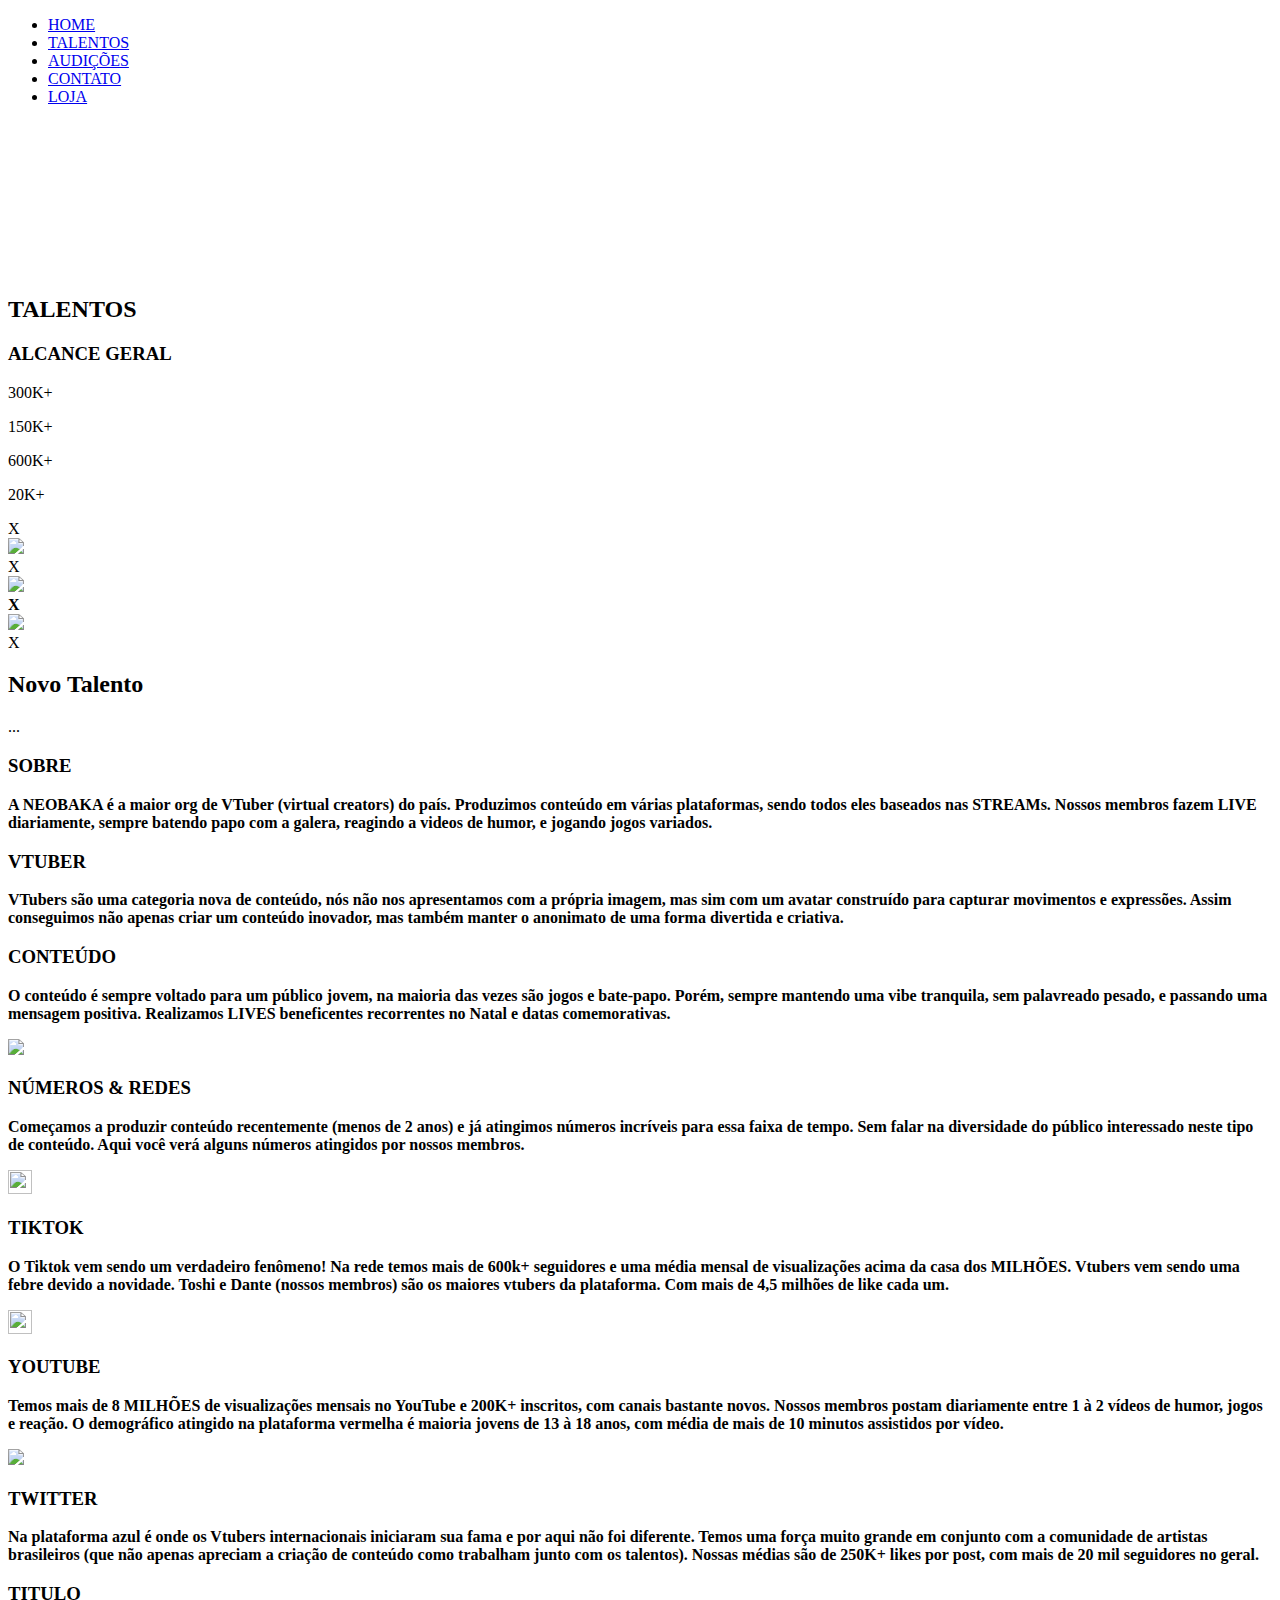
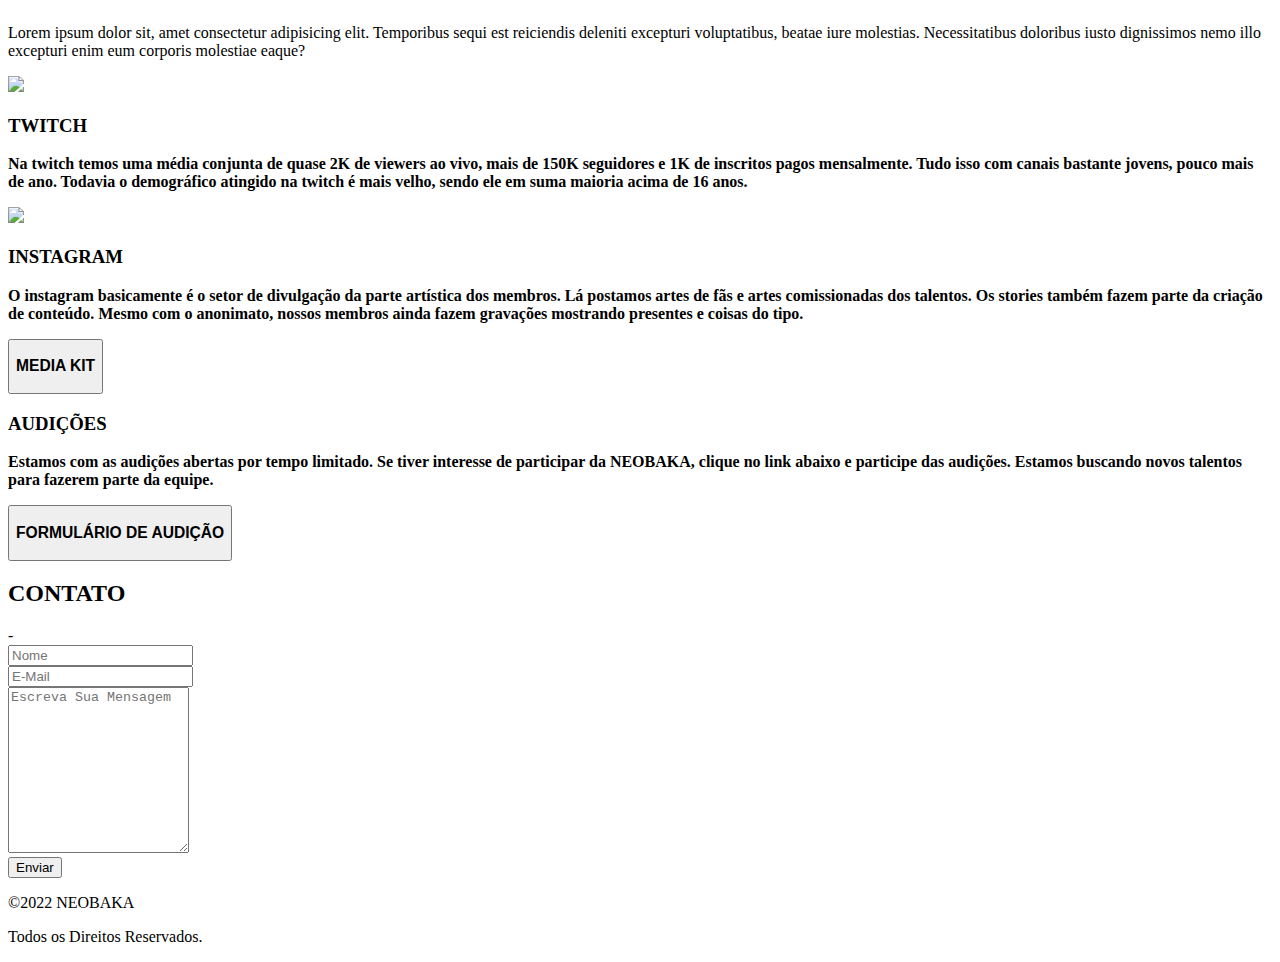
==== index.html @ d972ebc6 "create index" ====
<!DOCTYPE html>
<!-- saved from url=(0035)https://jasonh33.github.io/NEOBAKA/ -->
<html lang="pt-br"><head><meta http-equiv="Content-Type" content="text/html; charset=UTF-8">
    
    <meta name="description" content="Site Oficial da agência de Vtubers Neobaka">
    <meta name="keywords" content="Neobaka, Vtuber, Toshiruz, DanteWill, Eeiris">
    <meta name="author" content="JasonH33">
    <meta name="viewport" content="width=device-width, initial-scale=1.0">
    <title>NEOBAKA</title>
    <link rel="stylesheet" href="./NEOBAKA_files/MQ-Style.css">
    <link rel="shortcut icon" href="https://jasonh33.github.io/NEOBAKA/assets/logo2.png" type="image/x-icon">
    <link rel="stylesheet" href="./NEOBAKA_files/all.min.css">
    <link rel="preconnect" href="https://fonts.gstatic.com/">
    <link href="./NEOBAKA_files/css2" rel="stylesheet">
    <link href="./NEOBAKA_files/css2(1)" rel="stylesheet">
  </head>
  <body>
    <header id="header">
      <div class="logo" id="logo"></div>
      <nav class="container">
        <!-- Menu -->
        <div class="menu">
          <ul class="grid">
            <i class="toggle fa-solid fa-xmark"></i>
            <li><a class="title" href="https://jasonh33.github.io/NEOBAKA/#home">HOME</a></li>
            <li><a class="title" href="https://jasonh33.github.io/NEOBAKA/#talentos">TALENTOS</a></li>
            <li><a class="title" href="https://jasonh33.github.io/NEOBAKA/#audicoes">AUDIÇÕES</a></li>
            <li><a class="title" href="https://jasonh33.github.io/NEOBAKA/#contato">CONTATO</a></li>
            <li>
              <a class="title" target="_blank" href="https://neobaka.lojavirtualnuvem.com.br/">LOJA</a>
            </li>
          </ul>
        </div>
        <i class="toggle fa-solid fa-bars"></i>
      </nav>
    </header>

    <main>
      <!-- HOME -->
      <section class="section" id="home">
        <div class="container grid">
          <div class="banner">
            <video autoplay="" muted="" loop="">
              <source src="assets/NEOBAKA-V2.mp4" type="video/mp4">
            </video>
          </div>
        </div>
      </section>
      
      <section class="section" id="main">
      <!-- TALENTS -->
      <section class="section" id="talentos">
        <div class="container grid">
          <h2 class="title header">TALENTOS</h2>
          <div class="subs-container">
            <h3 class="title">ALCANCE GERAL</h3>
            <div class="subs">
              <i class="fa-brands fa-youtube" id="youtube"></i>
              <p>300K+</p>
              <i class="fa-brands fa-twitch" id="twitch"></i>
              <p>150K+</p>
              <i class="fa-brands fa-tiktok" id="tiktok"></i>
              <p>600K+</p>
              <i class="fa-brands fa-twitter" id="twitter"></i>
              <p>20K+</p>
            </div>
          </div>
          <!-- CARDS -->
          <div class="cards grid">
            <!-- Tozi -->
            <div class="card" id="T" onclick="openT()"></div>
            <div class="popup-wrapper-t">
              <div class="popup">
                <div class="popup-close" onclick="closeP()">X</div>
                <div class="popup-content">
                  <img class="card-img" src="./NEOBAKA_files/Untitled-1.png">
                  <div class="link-wrapper">
                    <a href="https://jasonh33.github.io/NEOBAKA/#" target="_blank"><i class="fa-brands fa-twitter" id="twitter"></i></a>
                    <a href="https://jasonh33.github.io/NEOBAKA/#" target="_blank"><i class="fa-brands fa-twitch" id="twitch"></i></a>
                    <a href="https://jasonh33.github.io/NEOBAKA/#" target="_blank"><i class="fa-brands fa-youtube" id="youtube"></i></a>
                    <a href="https://jasonh33.github.io/NEOBAKA/#" target="_blank"><i class="fa-brands fa-tiktok" id="tiktok"></i></a>
                  </div>
                </div>
              </div>
            </div>

            <!-- Dante -->
            <div class="card" id="D" onclick="openD()"></div>
            <div class="popup-wrapper-d">
              <div class="popup">
                <div class="popup-close" onclick="closeP()">X</div>
                <div class="popup-content">
                  <img class="card-img" src="./NEOBAKA_files/CARD_SITE_copy2.png">
                  <div class="link-wrapper">
                    <a href="https://jasonh33.github.io/NEOBAKA/#" target="_blank"><i class="fa-brands fa-twitter" id="twitter"></i></a>
                    <a href="https://jasonh33.github.io/NEOBAKA/#" target="_blank"><i class="fa-brands fa-twitch" id="twitch"></i></a>
                    <a href="https://jasonh33.github.io/NEOBAKA/#" target="_blank"><i class="fa-brands fa-youtube" id="youtube"></i></a>
                    <a href="https://jasonh33.github.io/NEOBAKA/#" target="_blank"><i class="fa-brands fa-tiktok" id="tiktok"></i></a>
                  </div>
                </div>
              </div>
            </div>

            <!-- Eeiris -->
            <div class="card" id="E" onclick="openE()"></div>
            <div class="popup-wrapper-e">
              <div class="popup">
                <div class="popup-close" onclick="closeP()">
                  <strong>X</strong>
                </div>
                <div class="popup-content">
                  <img class="card-img" src="./NEOBAKA_files/CARD_SITE_copy.png">
                  <div class="link-wrapper">
                    <a href="https://jasonh33.github.io/NEOBAKA/#" target="_blank"><i class="fa-brands fa-twitter" id="twitter"></i></a>
                    <a href="https://jasonh33.github.io/NEOBAKA/#" target="_blank"><i class="fa-brands fa-twitch" id="twitch"></i></a>
                    <a href="https://jasonh33.github.io/NEOBAKA/#" target="_blank"><i class="fa-brands fa-youtube" id="youtube"></i></a>
                    <a href="https://jasonh33.github.io/NEOBAKA/#" target="_blank"><i class="fa-brands fa-tiktok" id="tiktok"></i></a>
                  </div>
                </div>
              </div>
            </div>

            <!-- novo membro -->
            <div class="card" id="N" onclick=""></div>
            <div class="popup-wrapper-n">
              <div class="popup">
                <div class="popup-close" onclick="closeP()">X</div>
                <div class="popup-content">
                  <h2>Novo Talento</h2>
                  <p>...</p>
                  <div class="link-wrapper">
                    <a href="https://jasonh33.github.io/NEOBAKA/#" target="_blank"><i class="fa-brands fa-twitter" id="twitter"></i></a>
                    <a href="https://jasonh33.github.io/NEOBAKA/#" target="_blank"><i class="fa-brands fa-twitch" id="twitch"></i></a>
                    <a href="https://jasonh33.github.io/NEOBAKA/#" target="_blank"><i class="fa-brands fa-youtube" id="youtube"></i></a>
                    <a href="https://jasonh33.github.io/NEOBAKA/#" target="_blank"><i class="fa-brands fa-tiktok" id="tiktok"></i></a>
                  </div>
                </div>
              </div>
            </div>
          </div>
        </div></section>
        
        <!-- STATUS -->
        <section class="section" id="status">
          <div class="status grid">
            <div class="stats-container stats-container-first">
              <div class="stats-first">
                <h3 class="title left">SOBRE</h3>
                <p>
                  <strong>
                  A NEOBAKA é a maior org de VTuber (virtual creators) do país. 
                  Produzimos conteúdo em várias plataformas, sendo todos eles baseados nas STREAMs. 
                  Nossos membros fazem LIVE diariamente, sempre batendo papo com a galera, reagindo a videos de humor, e jogando jogos variados.
                  </strong>
                </p>
                <h3 class="title right">VTUBER</h3>
                <p>
                  <strong>
                  VTubers são uma categoria nova de conteúdo, nós não nos apresentamos com a própria imagem, mas
                  sim com um avatar construído para capturar movimentos e expressões. Assim conseguimos não apenas criar um conteúdo inovador, mas também manter o anonimato de uma forma divertida e criativa.
                  </strong>
                </p>
                <h3 class="title left">CONTEÚDO</h3>
                <p>
                  <strong>
                  O conteúdo é sempre voltado para um público jovem, na maioria das vezes são jogos e bate-papo. 
                  Porém, sempre mantendo uma vibe tranquila, sem palavreado pesado, e passando uma mensagem positiva. Realizamos LIVES beneficentes recorrentes no Natal e datas comemorativas.
                  </strong>
                </p>
              </div>
            </div>
            <div>
              <div class="stats-img">
                <img src="./NEOBAKA_files/arte_grupo_copy23.png">
              </div>
            </div>
          </div>
          <div class="stats grid">
            <div class="stats-container slim">
              <h3 class="title n-r">NÚMEROS &amp; REDES</h3>
              <div class="stats">
                <p class="slimp">
                  <strong>
                  Começamos a produzir conteúdo recentemente (menos de 2 anos) e já atingimos números incríveis
                  para essa faixa de tempo. Sem falar na diversidade do público interessado neste tipo de conteúdo.
                  Aqui você verá alguns números atingidos por nossos membros.
                  </strong>
                </p>
              </div>
            </div>
            <div class="stats-container slim" id="tiktok-stats">
              <img class="stats-icon icon-img" src="./NEOBAKA_files/tiktok.png" id="tiktok-s_icon" width="24" height="24">
                <h3 class="title tktk whitep">TIKTOK</h3>
              <div class="stats">
                <p class="whitep slimp">
                  <strong>
                  O Tiktok vem sendo um verdadeiro fenômeno! Na rede temos mais de 600k+ seguidores e uma média mensal
                  de visualizações acima da casa dos MILHÕES. Vtubers vem sendo uma febre devido a novidade. Toshi e Dante (nossos membros) são os maiores vtubers da plataforma. Com mais de 4,5 milhões de like cada um.
                  </strong>
                </p>
              </div>
            </div>
            <div class="stats-container hide">
              <div class="stats">
              </div>
            </div>
            <div class="stats-container slim" id="youtube-stats">
              <img class="stats-icon icon-img" src="./NEOBAKA_files/youtube.png" id="tiktok-s_icon" width="24" height="24">
              <h3 class="title yt whitep">YOUTUBE</h3>
              <div class="stats">
                <p class="whitep slimp"> 
                  <strong>
                  Temos mais de 8 MILHÕES de visualizações mensais no YouTube e 200K+ inscritos, com canais bastante novos. Nossos membros postam diariamente entre 1 à 2 vídeos de humor, jogos e reação. O demográfico atingido na plataforma vermelha é maioria jovens de 13 à 18 anos, com média de mais de 10 minutos assistidos por vídeo.
                  </strong>
                </p>
              </div>
            </div>
            <div class="stats-container slim" id="twitter-stats">
              <img class="stats-icon icon-img" src="./NEOBAKA_files/twitter.png" id="tiktok-s_icon">
                <h3 class="title tt whitep">TWITTER</h3>
                <div class="stats">
                  <p class="whitep slimp">  
                    <strong>
                    Na plataforma azul é onde os Vtubers internacionais iniciaram sua fama e por aqui não foi diferente. Temos uma força muito grande em conjunto com a comunidade de artistas brasileiros (que não apenas apreciam a criação de conteúdo como trabalham junto com os talentos). Nossas médias são de 250K+ likes por post, com mais de 20 mil seguidores no geral.
                    </strong>
                  </p>
                </div>
            </div>
            <div class="stats-container hide">
              <h3 class="title">TITULO</h3>
              <div class="stats whitep">
                <p>
                  Lorem ipsum dolor sit, amet consectetur adipisicing elit.
                  Temporibus sequi est reiciendis deleniti excepturi
                  voluptatibus, beatae iure molestias. Necessitatibus doloribus
                  iusto dignissimos nemo illo excepturi enim eum corporis
                  molestiae eaque?
                </p>
              </div>
            </div>  
            <div class="stats-container slim" id="twitch-stats">
              <img class="stats-icon icon-img" src="./NEOBAKA_files/twitch.png" id="tiktok-s_icon">
                <h3 class="title ttv whitep">TWITCH</h3>
                <div class="stats">
                  <p class="whitep slimp">
                    <strong>
                    Na twitch temos uma média conjunta de quase 2K de viewers ao vivo, mais de 150K seguidores e 1K de inscritos pagos mensalmente. Tudo isso com canais bastante jovens, pouco mais de ano. Todavia o demográfico atingido na twitch é mais velho, sendo ele em suma maioria acima de 16 anos.
                    </strong>
                  </p>
                </div>
            </div>
            <div class="stats-container slim" id="insta-stats">
              <img class="stats-icon icon-img" src="./NEOBAKA_files/insta.png" id="tiktok-s_icon">
                <h3 class="title inst whitep">INSTAGRAM</h3>
                <div class="stats">
                  <p class="whitep slimp">
                    <strong>
                    O instagram basicamente é o setor de divulgação da parte artística dos membros. Lá postamos artes de fãs e artes comissionadas dos talentos. Os stories também fazem parte da criação de conteúdo. Mesmo com o anonimato, nossos membros ainda fazem gravações mostrando presentes e coisas do tipo.
                    </strong>
                  </p>
                </div>
            </div>
            <div class="button-holder">
              <button class="stats-button button" target="_blank" href="#"><h3 class="title">MEDIA KIT</h3></button>
            </div>
          </div> 
        </section>

      <!-- PARTNERS -->
      <section class="section" id="partners">
        <div class="slider">
          <div class="slide-track">
            <div class="cards-logo"></div>
            <div class="opera-logo"></div>
            <div class="square-logo"></div>
            <div class="raid-logo"></div>          
            <div class="genshin-logo"></div>
            <div class="sraiders-logo"></div>
            <div class="marbles-logo"></div>
            
            <div class="opera-logo"></div>
            <div class="square-logo"></div>
            <div class="raid-logo"></div>          
            <div class="genshin-logo"></div>
            <div class="sraiders-logo"></div>
            <div class="marbles-logo"></div>
            
            <div class="opera-logo"></div>
            <div class="square-logo"></div>
            <div class="raid-logo"></div>          
            <div class="genshin-logo"></div>
            <div class="sraiders-logo"></div>
            <div class="marbles-logo"></div>
            
            <div class="opera-logo"></div>
            <div class="square-logo"></div>
            <div class="raid-logo"></div>          
            <div class="genshin-logo"></div>
            <div class="sraiders-logo"></div>
            <div class="marbles-logo"></div>

            <div class="opera-logo"></div>
            <div class="square-logo"></div>
            <div class="raid-logo"></div>          
            <div class="genshin-logo"></div>
            <div class="sraiders-logo"></div>
            <div class="marbles-logo"></div>
          </div>
        </div>
      </section>

      <!-- CONTACTS -->
      <section class="section" id="contact">
        <div class="audit-container slim">
          <h3 class="title blackp audit-title">AUDIÇÕES</h3>
          <div class="stats-audit">
            <p class="slimp blackp">
              <strong>
                Estamos com as audições abertas por tempo limitado. Se tiver interesse de participar da NEOBAKA, clique no link abaixo e participe das audições. Estamos buscando novos talentos para fazerem parte da equipe.
              </strong>
            </p>
              <button class="audit-button" target="_blank" href="#"><h3 class="title audit-button-p blackp">FORMULÁRIO DE AUDIÇÃO</h3></button>
          </div>
        </div>
        <h2 class="title header">CONTATO</h2>-
        <div class="form">
          <form method="POST" action="mailto:neobakacontato@gmail.com">
            <div class="row">
              <div class="col-75">
                <input type="text" id="fname" placeholder="Nome">
              </div>
            </div>
            <div class="row">
              <div class="col-75">
                <input type="text" id="mail" placeholder="E-Mail">
              </div>
            </div>
            <div class="row"></div>
            <div class="row">
              <div class="col-75">
                <textarea id="subject" placeholder="Escreva Sua Mensagem" style="height: 10rem"></textarea>
              </div>
            </div>
            <div class="row">
              <input class="button" type="submit" value="Enviar">
            </div>
          </form>
        </div>
      </section>
    </section>
    </main>

    <!-- FOOTER -->
    <footer class="section">
      <div class="container">
        <p>©2022 NEOBAKA</p>
        <p>Todos os Direitos Reservados.</p>
      </div>
    </footer>
    <script src="./NEOBAKA_files/main.js.download" async=""></script>
  

</body></html>
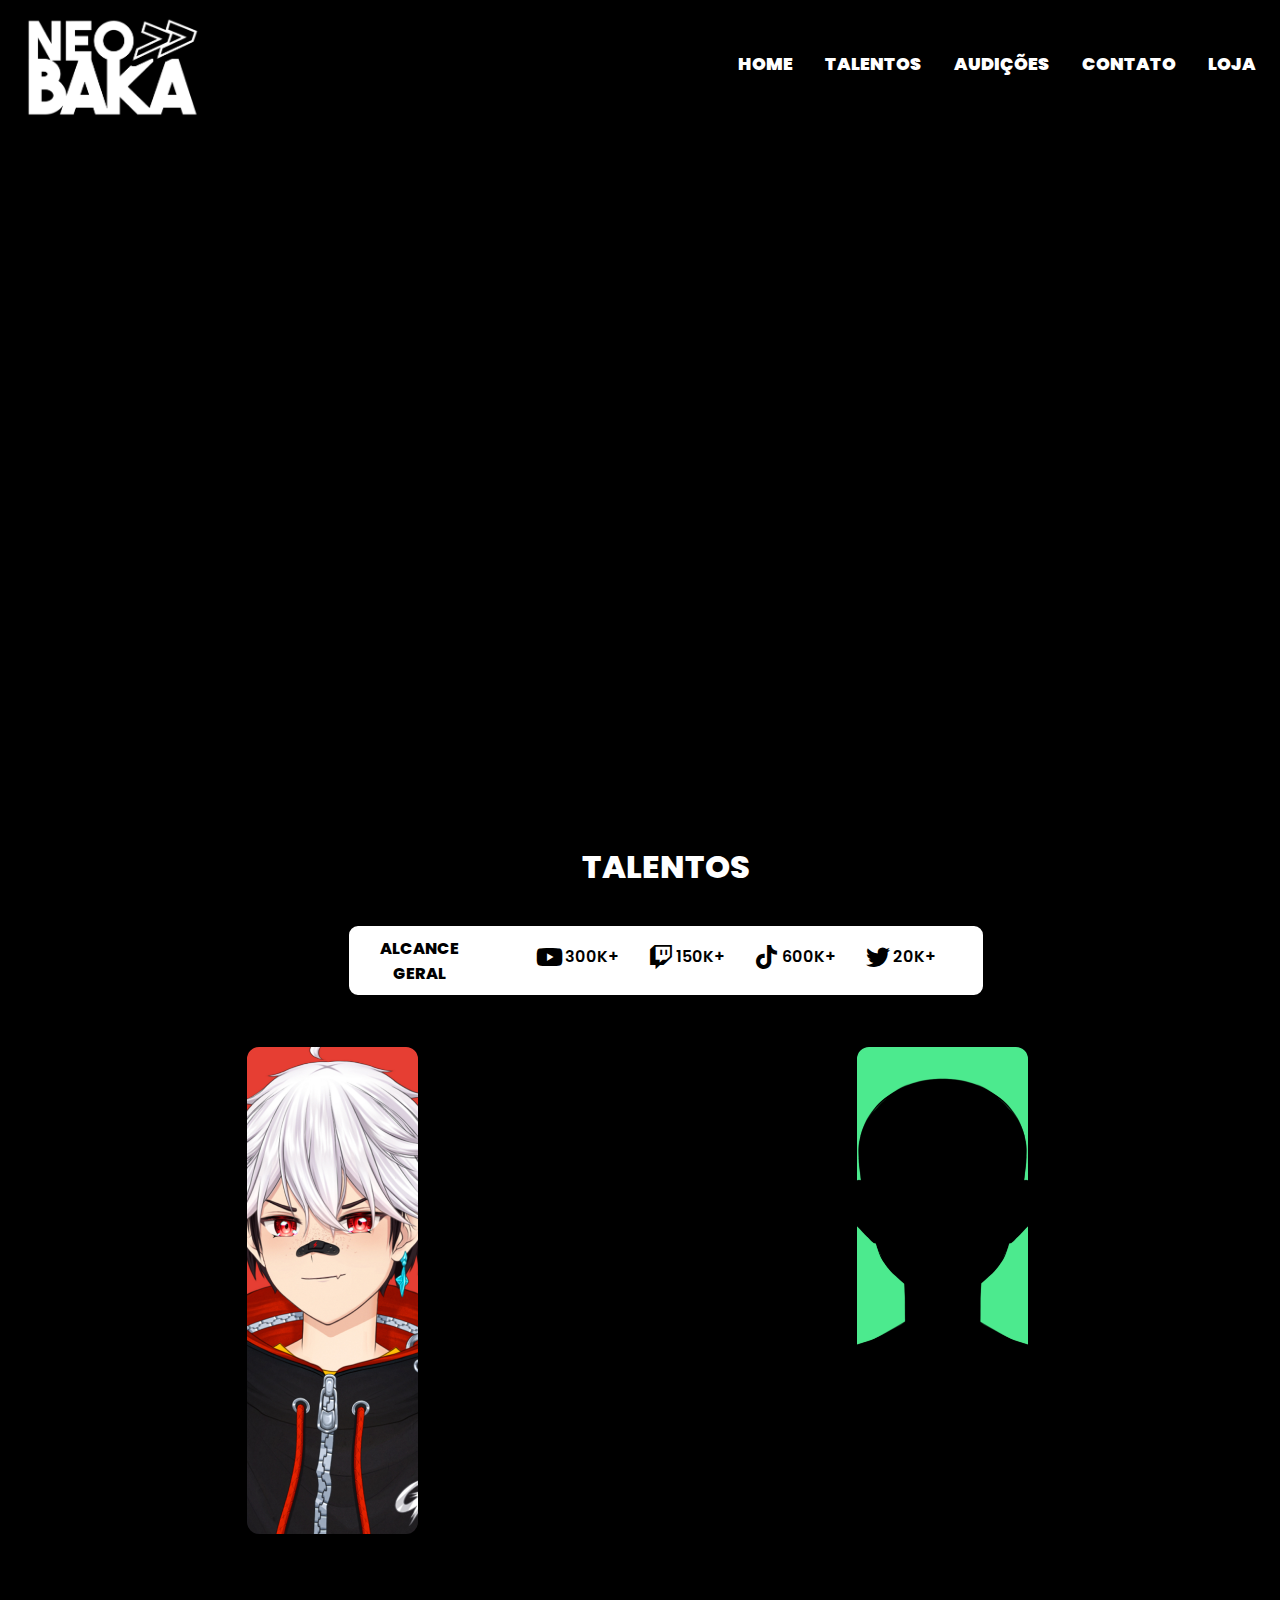
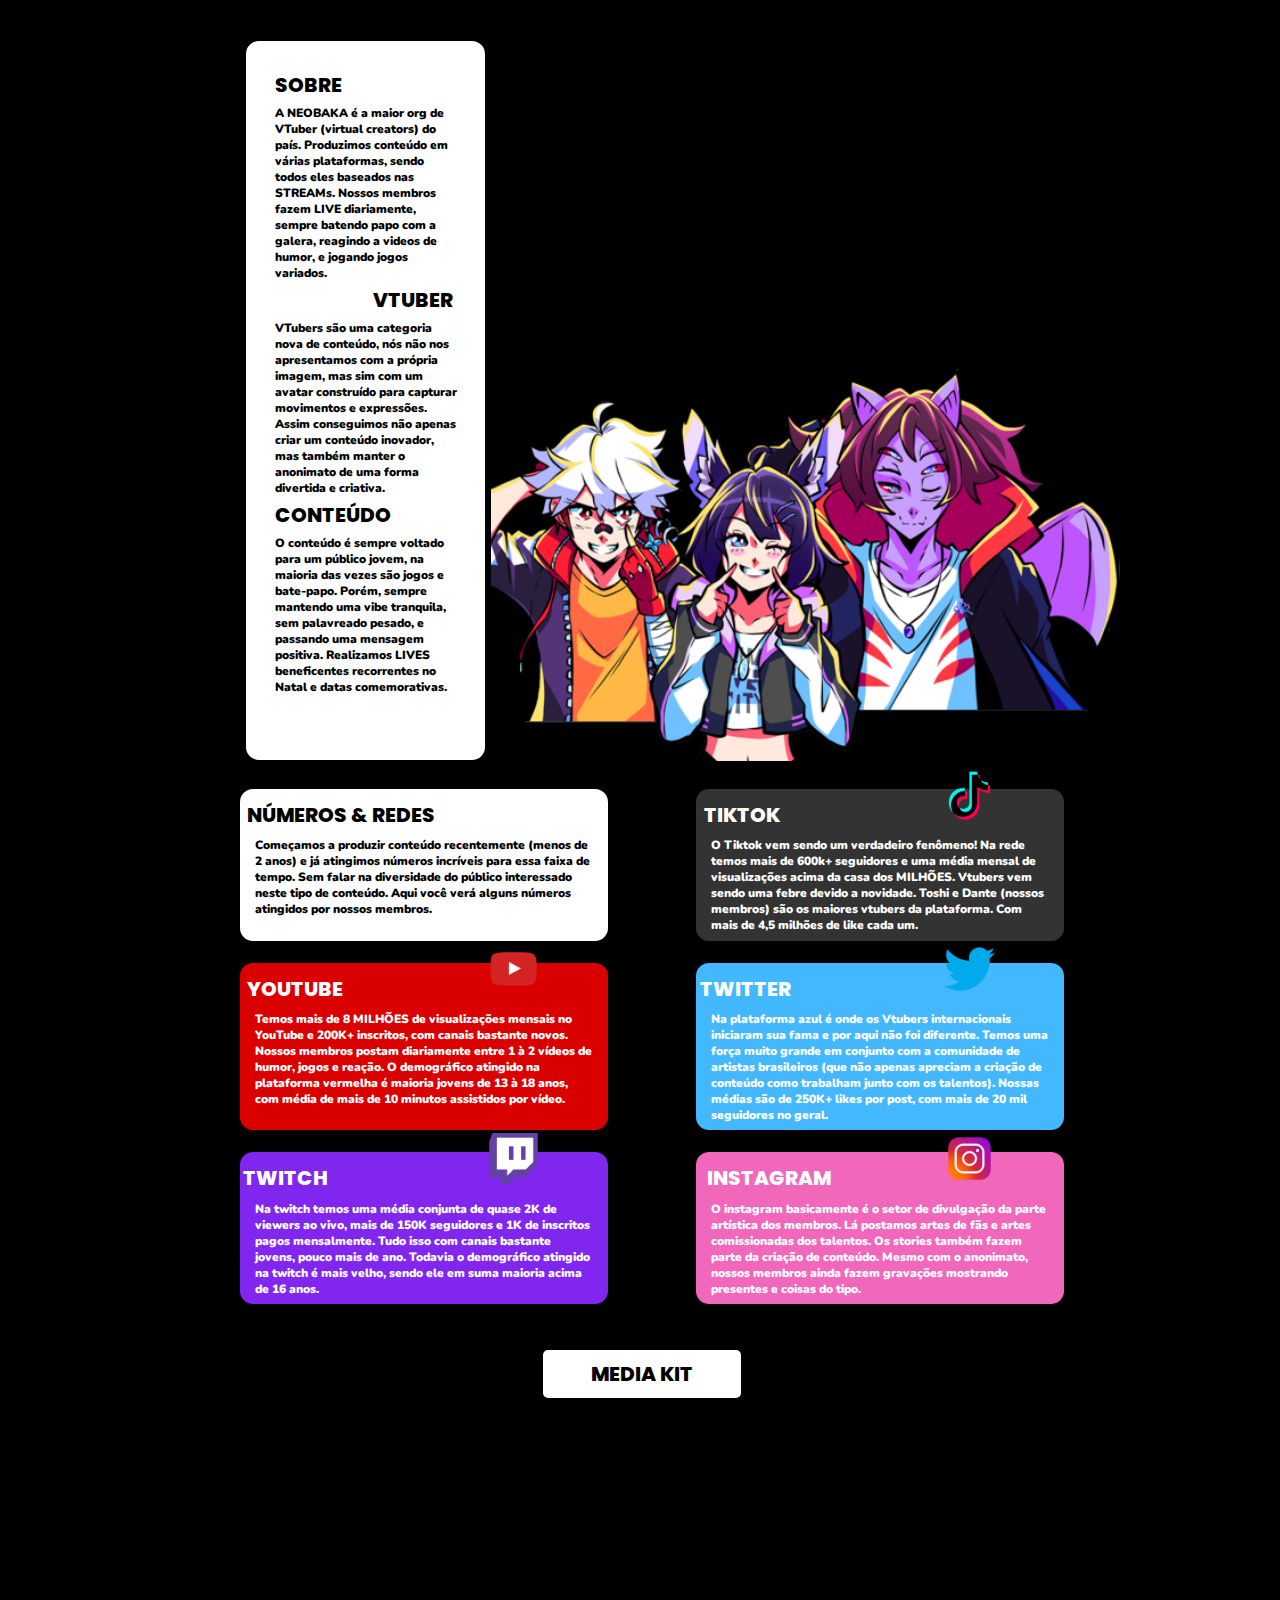
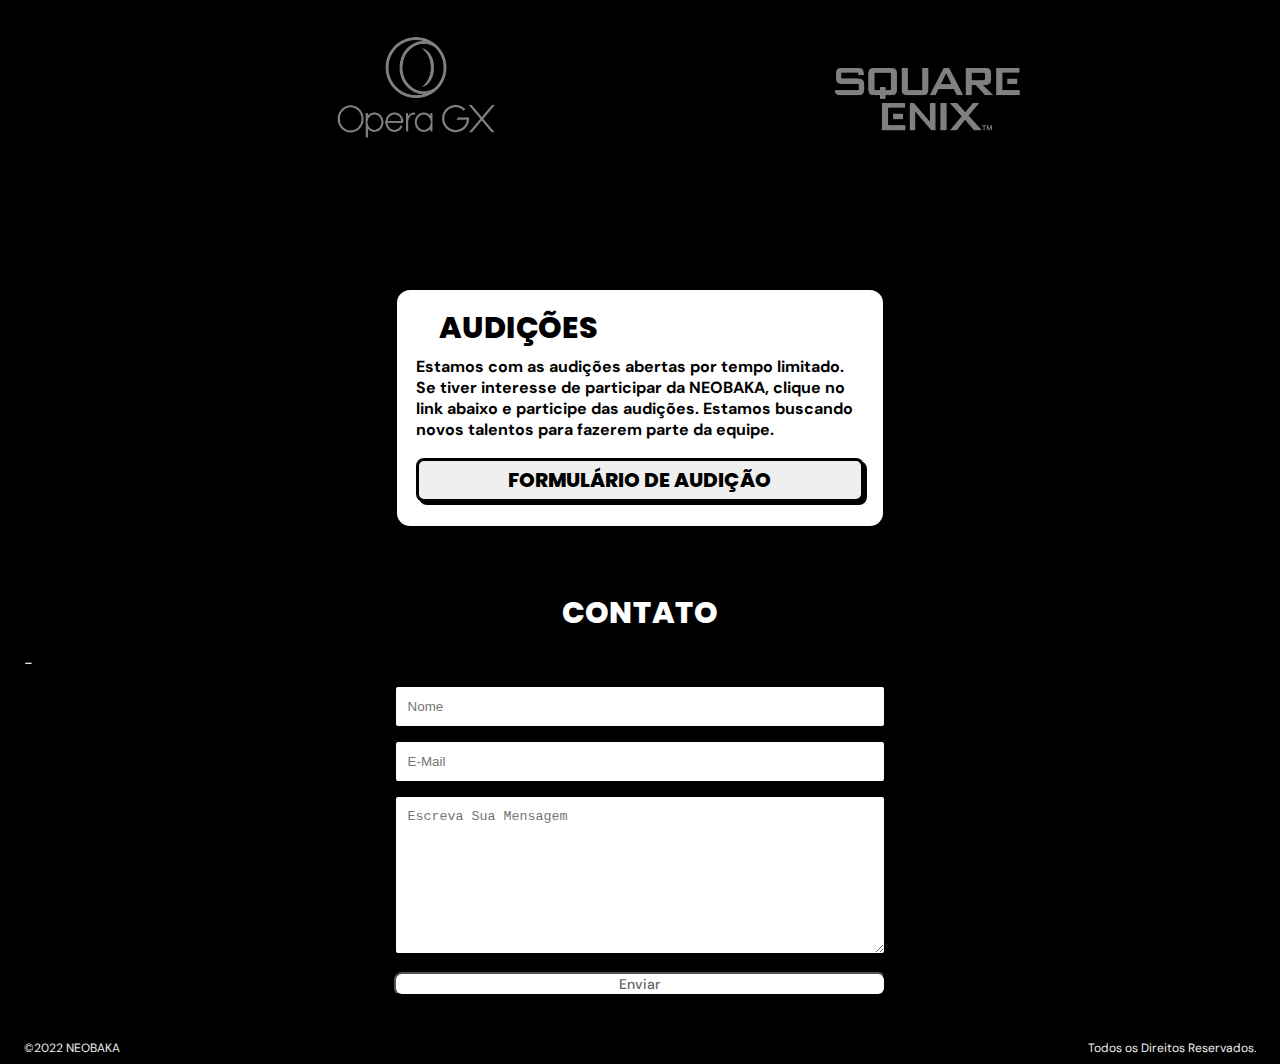
==== commit 90c79e66: "upload01" ====
--- a/index.html
+++ b/index.html
@@ -1,18 +1,30 @@
 <!DOCTYPE html>
-<!-- saved from url=(0035)https://jasonh33.github.io/NEOBAKA/ -->
-<html lang="pt-br"><head><meta http-equiv="Content-Type" content="text/html; charset=UTF-8">
-    
-    <meta name="description" content="Site Oficial da agência de Vtubers Neobaka">
-    <meta name="keywords" content="Neobaka, Vtuber, Toshiruz, DanteWill, Eeiris">
-    <meta name="author" content="JasonH33">
-    <meta name="viewport" content="width=device-width, initial-scale=1.0">
+<html lang="pt-br">
+  <head>
+    <meta charset="UTF-8" />
+    <meta
+      name="description"
+      content="Site Oficial da agência de Vtubers Neobaka"
+    />
+    <meta
+      name="keywords"
+      content="Neobaka, Vtuber, Toshiruz, DanteWill, Eeiris"
+    />
+    <meta name="author" content="JasonH33" />
+    <meta name="viewport" content="width=device-width, initial-scale=1.0" />
     <title>NEOBAKA</title>
-    <link rel="stylesheet" href="./NEOBAKA_files/MQ-Style.css">
-    <link rel="shortcut icon" href="https://jasonh33.github.io/NEOBAKA/assets/logo2.png" type="image/x-icon">
-    <link rel="stylesheet" href="./NEOBAKA_files/all.min.css">
-    <link rel="preconnect" href="https://fonts.gstatic.com/">
-    <link href="./NEOBAKA_files/css2" rel="stylesheet">
-    <link href="./NEOBAKA_files/css2(1)" rel="stylesheet">
+    <link rel="stylesheet" href="MQ-Style.css" />
+    <link rel="shortcut icon" href="assets/logo2.png" type="image/x-icon" />
+    <link
+      rel="stylesheet"
+      href="https://cdnjs.cloudflare.com/ajax/libs/font-awesome/6.1.1/css/all.min.css"
+    />
+    <link rel="preconnect" href="https://fonts.gstatic.com" />
+    <link
+      href="https://fonts.googleapis.com/css2?family=DM+Sans:wght@400;500;700&family=Poppins:wght@400;500;700&display=swap"
+      rel="stylesheet"
+    />
+    <link href="https://fonts.googleapis.com/css2?family=Nunito:wght@700&display=swap" rel="stylesheet">
   </head>
   <body>
     <header id="header">
@@ -22,12 +34,17 @@
         <div class="menu">
           <ul class="grid">
             <i class="toggle fa-solid fa-xmark"></i>
-            <li><a class="title" href="https://jasonh33.github.io/NEOBAKA/#home">HOME</a></li>
-            <li><a class="title" href="https://jasonh33.github.io/NEOBAKA/#talentos">TALENTOS</a></li>
-            <li><a class="title" href="https://jasonh33.github.io/NEOBAKA/#audicoes">AUDIÇÕES</a></li>
-            <li><a class="title" href="https://jasonh33.github.io/NEOBAKA/#contato">CONTATO</a></li>
+            <li><a class="title" href="#home">HOME</a></li>
+            <li><a class="title" href="#talentos">TALENTOS</a></li>
+            <li><a class="title" href="#audicoes">AUDIÇÕES</a></li>
+            <li><a class="title" href="#contato">CONTATO</a></li>
             <li>
-              <a class="title" target="_blank" href="https://neobaka.lojavirtualnuvem.com.br/">LOJA</a>
+              <a
+                class="title"
+                target="_blank"
+                href="https://neobaka.lojavirtualnuvem.com.br/"
+                >LOJA</a
+              >
             </li>
           </ul>
         </div>
@@ -40,8 +57,8 @@
       <section class="section" id="home">
         <div class="container grid">
           <div class="banner">
-            <video autoplay="" muted="" loop="">
-              <source src="assets/NEOBAKA-V2.mp4" type="video/mp4">
+            <video autoplay muted loop>
+              <source src="assets/NEOBAKA-V2.mp4" type="video/mp4" />
             </video>
           </div>
         </div>
@@ -73,12 +90,20 @@
               <div class="popup">
                 <div class="popup-close" onclick="closeP()">X</div>
                 <div class="popup-content">
-                  <img class="card-img" src="./NEOBAKA_files/Untitled-1.png">
+                  <img class="card-img" src="assets/Untitled-1.png">
                   <div class="link-wrapper">
-                    <a href="https://jasonh33.github.io/NEOBAKA/#" target="_blank"><i class="fa-brands fa-twitter" id="twitter"></i></a>
-                    <a href="https://jasonh33.github.io/NEOBAKA/#" target="_blank"><i class="fa-brands fa-twitch" id="twitch"></i></a>
-                    <a href="https://jasonh33.github.io/NEOBAKA/#" target="_blank"><i class="fa-brands fa-youtube" id="youtube"></i></a>
-                    <a href="https://jasonh33.github.io/NEOBAKA/#" target="_blank"><i class="fa-brands fa-tiktok" id="tiktok"></i></a>
+                    <a href="#" target="_blank"
+                      ><i class="fa-brands fa-twitter" id="twitter"></i
+                    ></a>
+                    <a href="#" target="_blank"
+                      ><i class="fa-brands fa-twitch" id="twitch"></i
+                    ></a>
+                    <a href="#" target="_blank"
+                      ><i class="fa-brands fa-youtube" id="youtube"></i
+                    ></a>
+                    <a href="#" target="_blank"
+                      ><i class="fa-brands fa-tiktok" id="tiktok"></i
+                    ></a>
                   </div>
                 </div>
               </div>
@@ -90,12 +115,20 @@
               <div class="popup">
                 <div class="popup-close" onclick="closeP()">X</div>
                 <div class="popup-content">
-                  <img class="card-img" src="./NEOBAKA_files/CARD_SITE_copy2.png">
+                  <img class="card-img" src="assets/CARD_SITE_copy2.png">
                   <div class="link-wrapper">
-                    <a href="https://jasonh33.github.io/NEOBAKA/#" target="_blank"><i class="fa-brands fa-twitter" id="twitter"></i></a>
-                    <a href="https://jasonh33.github.io/NEOBAKA/#" target="_blank"><i class="fa-brands fa-twitch" id="twitch"></i></a>
-                    <a href="https://jasonh33.github.io/NEOBAKA/#" target="_blank"><i class="fa-brands fa-youtube" id="youtube"></i></a>
-                    <a href="https://jasonh33.github.io/NEOBAKA/#" target="_blank"><i class="fa-brands fa-tiktok" id="tiktok"></i></a>
+                    <a href="#" target="_blank"
+                      ><i class="fa-brands fa-twitter" id="twitter"></i
+                    ></a>
+                    <a href="#" target="_blank"
+                      ><i class="fa-brands fa-twitch" id="twitch"></i
+                    ></a>
+                    <a href="#" target="_blank"
+                      ><i class="fa-brands fa-youtube" id="youtube"></i
+                    ></a>
+                    <a href="#" target="_blank"
+                      ><i class="fa-brands fa-tiktok" id="tiktok"></i
+                    ></a>
                   </div>
                 </div>
               </div>
@@ -109,12 +142,20 @@
                   <strong>X</strong>
                 </div>
                 <div class="popup-content">
-                  <img class="card-img" src="./NEOBAKA_files/CARD_SITE_copy.png">
+                  <img class="card-img" src="assets/CARD_SITE_copy.png">
                   <div class="link-wrapper">
-                    <a href="https://jasonh33.github.io/NEOBAKA/#" target="_blank"><i class="fa-brands fa-twitter" id="twitter"></i></a>
-                    <a href="https://jasonh33.github.io/NEOBAKA/#" target="_blank"><i class="fa-brands fa-twitch" id="twitch"></i></a>
-                    <a href="https://jasonh33.github.io/NEOBAKA/#" target="_blank"><i class="fa-brands fa-youtube" id="youtube"></i></a>
-                    <a href="https://jasonh33.github.io/NEOBAKA/#" target="_blank"><i class="fa-brands fa-tiktok" id="tiktok"></i></a>
+                    <a href="#" target="_blank"
+                      ><i class="fa-brands fa-twitter" id="twitter"></i
+                    ></a>
+                    <a href="#" target="_blank"
+                      ><i class="fa-brands fa-twitch" id="twitch"></i
+                    ></a>
+                    <a href="#" target="_blank"
+                      ><i class="fa-brands fa-youtube" id="youtube"></i
+                    ></a>
+                    <a href="#" target="_blank"
+                      ><i class="fa-brands fa-tiktok" id="tiktok"></i
+                    ></a>
                   </div>
                 </div>
               </div>
@@ -129,16 +170,24 @@
                   <h2>Novo Talento</h2>
                   <p>...</p>
                   <div class="link-wrapper">
-                    <a href="https://jasonh33.github.io/NEOBAKA/#" target="_blank"><i class="fa-brands fa-twitter" id="twitter"></i></a>
-                    <a href="https://jasonh33.github.io/NEOBAKA/#" target="_blank"><i class="fa-brands fa-twitch" id="twitch"></i></a>
-                    <a href="https://jasonh33.github.io/NEOBAKA/#" target="_blank"><i class="fa-brands fa-youtube" id="youtube"></i></a>
-                    <a href="https://jasonh33.github.io/NEOBAKA/#" target="_blank"><i class="fa-brands fa-tiktok" id="tiktok"></i></a>
+                    <a href="#" target="_blank"
+                      ><i class="fa-brands fa-twitter" id="twitter"></i
+                    ></a>
+                    <a href="#" target="_blank"
+                      ><i class="fa-brands fa-twitch" id="twitch"></i
+                    ></a>
+                    <a href="#" target="_blank"
+                      ><i class="fa-brands fa-youtube" id="youtube"></i
+                    ></a>
+                    <a href="#" target="_blank"
+                      ><i class="fa-brands fa-tiktok" id="tiktok"></i
+                    ></a>
                   </div>
                 </div>
               </div>
             </div>
           </div>
-        </div></section>
+        </section>
         
         <!-- STATUS -->
         <section class="section" id="status">
@@ -171,13 +220,13 @@
             </div>
             <div>
               <div class="stats-img">
-                <img src="./NEOBAKA_files/arte_grupo_copy23.png">
+                <img src="assets/arte_grupo_copy23.png" />
               </div>
             </div>
           </div>
           <div class="stats grid">
             <div class="stats-container slim">
-              <h3 class="title n-r">NÚMEROS &amp; REDES</h3>
+              <h3 class="title n-r">NÚMEROS & REDES</h3>
               <div class="stats">
                 <p class="slimp">
                   <strong>
@@ -189,7 +238,7 @@
               </div>
             </div>
             <div class="stats-container slim" id="tiktok-stats">
-              <img class="stats-icon icon-img" src="./NEOBAKA_files/tiktok.png" id="tiktok-s_icon" width="24" height="24">
+              <img class="stats-icon icon-img" src="assets/tiktok.png" id="tiktok-s_icon" width="24" height="24"></img>
                 <h3 class="title tktk whitep">TIKTOK</h3>
               <div class="stats">
                 <p class="whitep slimp">
@@ -205,7 +254,7 @@
               </div>
             </div>
             <div class="stats-container slim" id="youtube-stats">
-              <img class="stats-icon icon-img" src="./NEOBAKA_files/youtube.png" id="tiktok-s_icon" width="24" height="24">
+              <img class="stats-icon icon-img" src="assets/youtube.png" id="tiktok-s_icon" width="24" height="24"></img>
               <h3 class="title yt whitep">YOUTUBE</h3>
               <div class="stats">
                 <p class="whitep slimp"> 
@@ -216,7 +265,7 @@
               </div>
             </div>
             <div class="stats-container slim" id="twitter-stats">
-              <img class="stats-icon icon-img" src="./NEOBAKA_files/twitter.png" id="tiktok-s_icon">
+              <img class="stats-icon icon-img" src="assets/twitter.png" id="tiktok-s_icon"></img>
                 <h3 class="title tt whitep">TWITTER</h3>
                 <div class="stats">
                   <p class="whitep slimp">  
@@ -239,7 +288,7 @@
               </div>
             </div>  
             <div class="stats-container slim" id="twitch-stats">
-              <img class="stats-icon icon-img" src="./NEOBAKA_files/twitch.png" id="tiktok-s_icon">
+              <img class="stats-icon icon-img" src="assets/twitch.png" id="tiktok-s_icon"></img>
                 <h3 class="title ttv whitep">TWITCH</h3>
                 <div class="stats">
                   <p class="whitep slimp">
@@ -250,7 +299,7 @@
                 </div>
             </div>
             <div class="stats-container slim" id="insta-stats">
-              <img class="stats-icon icon-img" src="./NEOBAKA_files/insta.png" id="tiktok-s_icon">
+              <img class="stats-icon icon-img" src="assets/insta.png" id="tiktok-s_icon"></img>
                 <h3 class="title inst whitep">INSTAGRAM</h3>
                 <div class="stats">
                   <p class="whitep slimp">
@@ -327,22 +376,26 @@
           <form method="POST" action="mailto:neobakacontato@gmail.com">
             <div class="row">
               <div class="col-75">
-                <input type="text" id="fname" placeholder="Nome">
+                <input type="text" id="fname" placeholder="Nome" />
               </div>
             </div>
             <div class="row">
               <div class="col-75">
-                <input type="text" id="mail" placeholder="E-Mail">
+                <input type="text" id="mail" placeholder="E-Mail" />
               </div>
             </div>
             <div class="row"></div>
             <div class="row">
               <div class="col-75">
-                <textarea id="subject" placeholder="Escreva Sua Mensagem" style="height: 10rem"></textarea>
+                <textarea
+                  id="subject"
+                  placeholder="Escreva Sua Mensagem"
+                  style="height: 10rem"
+                ></textarea>
               </div>
             </div>
             <div class="row">
-              <input class="button" type="submit" value="Enviar">
+              <input class="button" type="submit" value="Enviar" />
             </div>
           </form>
         </div>
@@ -353,11 +406,10 @@
     <!-- FOOTER -->
     <footer class="section">
       <div class="container">
-        <p>©2022 NEOBAKA</p>
+        <p>&copy;2022 NEOBAKA</p>
         <p>Todos os Direitos Reservados.</p>
       </div>
     </footer>
-    <script src="./NEOBAKA_files/main.js.download" async=""></script>
-  
-
-</body></html>
+    <script src="main.js" async></script>
+  </body>
+</html>
--- a/MQ-Style.css
+++ b/MQ-Style.css
@@ -0,0 +1,1717 @@
+/*====  RESET ============================ */
+* {
+  margin: 0;
+  padding: 0;
+  box-sizing: border-box;
+}
+
+ul {
+  list-style: none;
+}
+
+a {
+  text-decoration: none;
+}
+
+img {
+  width: 55%;
+  height: auto;
+  position: absolute;
+  margin: 3% 0% 0% -10%;
+}
+
+/*====  VARIABLES ============================ */
+:root {
+  font-display: swap;
+  scroll-behavior: smooth;
+
+  /* Colors */
+  --body-color: rgb(0, 0, 0);
+  --title-color: rgb(255, 255, 255);
+  --text-color: rgb(240, 240, 240);
+  --hover-color: rgb(255, 50, 75);
+  --hover-color-alt: rgb(255, 50, 100);
+
+  /* Fonts */
+  --title-font-size: 1.875rem;
+  --subtitle-font-size: 1.35rem;
+
+  --title-font: 'Poppins', sans-serif;
+  --body-font: 'DM Sans', sans-serif;
+  --nunito: 'Nunito', sans-serif;
+}
+
+/*====  BASE ============================ */
+body {
+  font: 400 1rem var(--body-font);
+  color: var(--text-color);
+  background: var(--body-color);
+  -webkit-font-smoothing: antialiased;
+}
+
+.title {
+  font: 800 var(--title-font-size) var(--title-font);
+  color: var(--title-color);
+  -webkit-font-smoothing: auto;
+}
+
+.logo {
+  width: 8rem;
+  margin: 1rem 0rem 0rem 1.5rem;
+  background: url(assets/logo1.png);
+  background-size: contain;
+  background-repeat: no-repeat;
+}
+
+/*====  LAYOUT ============================ */
+.container {
+  margin-left: 1.5rem;
+  margin-right: 1.5rem;
+}
+
+.container-line {
+  margin: 0rem;
+  padding: 0.75rem;
+}
+
+.grid {
+  display: grid;
+  gap: 2rem;
+}
+
+.section {
+  padding: 0rem;
+}
+
+.section .title {
+  margin-bottom: 1rem;
+  text-align: center;
+}
+
+.section .subtitle {
+  font-size: var(--subtitle-font-size);
+}
+
+.section header {
+  margin-bottom: 4rem;
+}
+
+#header {
+  position: relative;
+  top: 0;
+  left: 0;
+  z-index: 99;
+  display: flex;
+  background: rgba(255, 255, 255, 0);
+  transition: background 0.5s ease;
+  width: 100%;
+}
+
+#main {
+  background: url(assets/BG_SITE_COR.png);
+  background-repeat: repeat;
+  background-size: contain;
+  overflow: hidden;
+}
+
+.stats-button:hover,
+.audit-button:hover {
+  transform: translate(0.15rem, 0.15rem);
+  cursor: pointer;
+}
+/*====== SOCIALS ================*/
+#twitter,
+#twitch,
+#instagram,
+#youtube,
+#tiktok {
+  color: #000;
+  transition: 0.5s;
+  cursor: pointer;
+}
+
+#twitter:hover {
+  color: #00acee;
+}
+
+#twitch:hover {
+  color: #6441a5;
+}
+
+#instagram:hover {
+  color: #c13584;
+}
+
+#youtube:hover {
+  color: #ff0000;
+}
+
+#tiktok:hover {
+  color: #000000;
+}
+
+#tiktok-stats {
+  background-color: #333333 !important;
+}
+
+#youtube-stats {
+  background-color: #da0000 !important;
+}
+
+#twitter-stats {
+  background-color: #43b8ff !important;
+}
+
+#twitch-stats {
+  background-color: #8126ee !important;
+}
+
+#insta-stats {
+  background-color: #f067bc !important;
+}
+
+#twitter-s_icon {
+  color: #2697ca;
+}
+
+#insta-s_icon {
+  color: #944cc9;
+}
+
+#twitch-s_icon {
+  color: #9146ff;
+}
+
+#youtube-s_icon {
+  color: #ff3131;
+}
+
+/*====== SCROLL ================*/
+::-webkit-scrollbar {
+  width: 0.5rem;
+}
+
+::-webkit-scrollbar-track {
+  background: rgba(255, 255, 255, 0.4);
+}
+
+::-webkit-scrollbar-thumb {
+  background: rgba(255, 255, 255, 0.6);
+  border-radius: 2rem;
+}
+
+::-webkit-scrollbar-thumb:hover {
+  background: rgba(255, 255, 255, 0.8);
+}
+
+/*====  NAVIGATION ============================ */
+nav {
+  height: 5rem;
+  display: flex;
+  align-items: center;
+  justify-content: flex-end;
+  width: 100vw;
+}
+
+nav ul li {
+  text-align: center;
+}
+
+nav ul li a {
+  transition: color 0.3s;
+  position: relative;
+}
+
+nav ul li a:hover {
+  color: var(--hover-color);
+}
+
+nav .menu {
+  opacity: 0;
+  visibility: hidden;
+  top: -20rem;
+  transition: 0.3s;
+}
+
+nav .menu ul {
+  display: none;
+}
+
+/*====  VISIBLE MENU ============================*/
+nav.show .menu {
+  opacity: 1;
+  visibility: visible;
+  background: var(--body-color);
+  height: 100vh;
+  width: 100vw;
+  position: fixed;
+  top: 0;
+  left: 0;
+  display: grid;
+  place-content: center;
+}
+
+nav.show .menu ul {
+  display: grid;
+}
+
+nav.show ul.grid {
+  gap: 2.5rem;
+}
+
+.toggle {
+  color: #fff;
+  font-size: 1.5rem;
+  cursor: pointer;
+}
+
+i.fa-xmark {
+  display: flex;
+  width: 60vw;
+  justify-content: flex-end;
+}
+
+/*====  HOME ============================ */
+#home .container {
+  justify-content: center;
+  margin: 0rem;
+  width: auto;
+  height: 80vh;
+}
+
+#home .banner {
+  overflow: hidden;
+  display: flex;
+  justify-content: center;
+  align-items: center;
+}
+
+.banner video {
+  position: absolute;
+  top: 0;
+  left: 0;
+  -o-object-fit: cover;
+  object-fit: cover;
+  width: 100%;
+  height: 90%;
+}
+
+/*====  TALENTS  ============================ */
+#talentos .container {
+  margin: 0rem;
+}
+
+#talentos.section {
+  height: 200vh;
+  padding: 0rem 2.5rem 0rem 2.5rem;
+}
+
+#talentos h2 {
+  width: 80vw;
+  margin: 4rem 0rem 1rem 0rem;
+}
+
+#talentos h3,
+#status h3 {
+  font-size: var(--subtitle-font-size);
+  color: #000;
+  margin: 0.5rem 0rem;
+}
+
+div.subs-container,
+div.stats-container {
+  width: 85vw;
+  background-color: rgb(255, 255, 255);
+  border: solid #000;
+  box-shadow: 3px 3px #000;
+  border-radius: 0.75rem;
+}
+
+div.stats-container-first {
+  padding: 1rem;
+}
+
+div.subs {
+  display: flex;
+  align-items: center;
+  justify-content: space-between;
+  align-items: center;
+}
+
+div.subs i {
+  text-align: center;
+  font-size: 1rem;
+  margin: 0rem 0rem 0.5rem 0.75rem;
+}
+
+div.subs p {
+  width: 10%;
+  text-align: center;
+  font-family: var(--title-font);
+  font-weight: 600;
+  font-size: 1rem;
+  color: #000;
+  margin: 0rem 1rem 0.5rem 0rem;
+}
+
+/* CARDS */
+.cards.grid {
+  grid-template-columns: 1fr 1fr;
+  gap: 1.5rem;
+}
+
+.cards {
+  margin: 0rem 0rem 0rem -1rem;
+}
+
+.card {
+  border: solid #000;
+  border-width: 0.25rem 0.25rem 0.25rem 0.25rem;
+  border-radius: 1rem;
+  box-shadow: 3px 3px #000;
+  height: 60vh;
+  width: auto;
+}
+
+.card#T {
+  display: block;
+  background-image: url(assets/BOTAO_TOSHI_copy.jpg);
+  background-size: cover;
+  background-position: center;
+  background-repeat: no-repeat;
+  background-color: rgba(0, 0, 0, 0.4);
+}
+
+.card#D {
+  display: block;
+  background-image: url(assets/BOTAO_dante_copy.png);
+  background-size: cover;
+  background-position: center;
+  background-repeat: no-repeat;
+  background-color: rgba(0, 0, 0, 0.4);
+}
+
+.card#E {
+  display: block;
+  background-image: url(assets/BOTAOdsadasEEIRIS_copy.png);
+  background-size: cover;
+  background-position: center;
+  background-repeat: no-repeat;
+  background-color: rgba(0, 0, 0, 0.4);
+}
+
+.card#N {
+  display: block;
+  background-image: url(assets/BOTAO_TOSHI_fsdcopy.png);
+  background-size: cover;
+  background-position: center;
+  background-repeat: no-repeat;
+  background-color: rgba(0, 0, 0, 0.4);
+}
+
+.card#T:hover,
+.card#D:hover,
+.card#E:hover,
+.card#N:hover {
+  transform: translate(0.25rem, 0.25rem);
+  border-width: 0.3rem 0.3rem 0.3rem 0.3rem;
+  cursor: pointer;
+}
+
+/* POP-UP */
+.popup-wrapper-t,
+.popup-wrapper-d,
+.popup-wrapper-e,
+.popup-wrapper-n {
+  display: none;
+  background: rgba(0, 0, 0, 0.4);
+  position: fixed;
+  top: 0;
+  left: 0;
+  width: 100%;
+  height: 100%;
+  z-index: 50;
+}
+
+.card-img {
+  display: block;
+  width: 105%;
+  height: auto;
+  position: absolute;
+  margin: -68% 0% 0% -68%;
+}
+
+.popup {
+  background: url(assets/BG_SITE_COR.png);
+  background-repeat: no-repeat;
+  background-size: cover;
+  font-family: var(--body-font);
+  text-align: center;
+  width: 64%;
+  height: auto;
+  margin: 20% auto;
+  padding: 0.5rem;
+  position: relative;
+  z-index: 60;
+}
+
+.popup-content {
+  width: 100%;
+  height: 100%;
+  padding: 10rem;
+  color: var(--text-color);
+}
+
+#talentos .popup-content h2 {
+  display: none;
+  width: 100%;
+  font-size: var(--title-font-size);
+  color: var(--title-color);
+  margin: 0rem;
+}
+
+.popup-content p {
+  font-family: var(--body-font);
+  font-size: 100%;
+  text-align: justify;
+  margin-top: 0.5rem;
+}
+
+.popup a {
+  display: none;
+  width: 25%;
+  color: #fff;
+  cursor: pointer;
+  padding: 0.5rem 0.75rem;
+  text-decoration: none;
+  background: rgb(255, 255, 255);
+  box-shadow: 2px 0px #fff;
+}
+
+.popup a:nth-child(1) {
+  border-top-left-radius: 0.5rem;
+  border-bottom-left-radius: 0.5rem;
+}
+
+.popup a:nth-child(4) {
+  border-top-right-radius: 0.5rem;
+  border-bottom-right-radius: 0.5rem;
+}
+
+.link-wrapper {
+  display: none;
+  color: #fff;
+  display: flex;
+  flex-direction: row;
+  text-align: center;
+  margin-top: 1.25rem;
+  font-size: 1.5rem;
+}
+
+.popup-close {
+  position: absolute;
+  top: -3px;
+  right: -3px;
+  cursor: pointer;
+  padding: 0.75rem 0.75rem;
+  font-weight: 900;
+  color: #fff;
+  background: #000;
+  border-radius: 0.5rem;
+  z-index: 100;
+}
+
+.popup-close:hover {
+  color: var(--hover-color);
+}
+
+/*====  STATUS  ============================ */
+#status.section {
+  height: 300%;
+  margin: 0%;
+}
+
+div.stats-container {
+  display: flex;
+  align-items: center;
+  flex-direction: column;
+  width: 90vw;
+  height: auto;
+  z-index: 10;
+  border-radius: 1rem;
+  margin: 0rem 0rem 0rem -4rem;
+}
+
+.stats-container p {
+  text-align: left;
+  font-family: var(--nunito);
+  font-weight: 700 !important;
+  font-size: 0.75rem;
+  color: #000;
+}
+
+.stats {
+  margin: 8% 4% 8% 4%;
+}
+
+.left {
+  text-align: left !important;
+}
+
+.right {
+  text-align: right !important;
+}
+
+h3.tktk {
+  margin: 3% 72% 0% 0% !important;
+}
+
+h3.yt {
+  margin: 3% 66% 0% 0% !important;
+}
+
+h3.tt {
+  margin: 3% 69% 0% 0% !important;
+}
+
+h3.ttv {
+  margin: 3% 70% 0% 0% !important;
+}
+
+h3.inst {
+  margin: 3% 58% 0% 0% !important;
+}
+
+h3.n-r {
+  margin: 3% 38% 0% 0% !important;
+}
+
+.status.grid {
+  grid-template-columns: 1fr 2fr;
+  width: 70vw;
+  margin: 6% 0% 0% 21.5%;
+}
+
+.stats.grid {
+  grid-template-rows: 1fr;
+  gap: 2rem;
+  width: 30vw;
+  margin: 6% 0% 0% 21.5%;
+}
+
+.slimp {
+  margin: -8% 0% 0% 0%;
+}
+
+.up {
+  margin-top: -10% !important;
+}
+
+.hide {
+  display: none !important;
+  opacity: 0 !important;
+  z-index: -10 !important;
+}
+
+.whitep {
+  color: #fff !important;
+}
+
+.stats-icon {
+  display: block;
+  position: absolute;
+  width: 15% !important;
+  height: auto !important;
+  margin: -6.5% 0% 0% 32%;
+}
+
+.button-holder {
+  width: 200%;
+  height: 70%;
+  margin-bottom: 15%;
+}
+
+button.stats-button {
+  width: 35%;
+  height: 70%;
+  border: #000 solid 3px;
+  border-radius: 0.5rem;
+  box-shadow: 3px 3px #000;
+}
+
+/*====  PARTNERS   ============================ */
+#partners.section {
+  align-items: center;
+  background: #e3e3e3;
+  display: flex;
+  height: 100%;
+  justify-content: center;
+  margin: 0%;
+  padding: 0%;
+}
+
+@keyframes scroll {
+  0% {
+    transform: translateX(0);
+  }
+  100% {
+    transform: translateX(calc(-250px * 28));
+  }
+}
+
+.slider {
+  background: #000;
+  height: auto;
+  margin: auto;
+  overflow: hidden;
+  position: relative;
+  width: 100%;
+}
+
+.slider .slide-track {
+  animation: scroll 120s linear infinite;
+  display: flex;
+  width: calc(250px * 14);
+}
+
+.cards-logo {
+  opacity: 0;
+  overflow: auto;
+  white-space: nowrap;
+  display: inline-block;
+  background-image: url(assets/logo2.png);
+  background-color: rgb(0, 0, 0);
+  background-size: contain;
+  background-repeat: no-repeat;
+  padding: 3rem 3.5rem;
+  margin: 1.5rem 1.5rem;
+}
+
+.opera-logo {
+  background-image: url(assets/OPERA.png);
+  overflow: auto;
+  white-space: nowrap;
+  display: inline-block;
+  background-color: rgb(0, 0, 0);
+  background-size: contain;
+  background-repeat: no-repeat;
+  padding: 6rem 6rem;
+  margin: 0.5rem 10rem;
+}
+
+.square-logo {
+  background-image: url(assets/SQUARE.png);
+  overflow: auto;
+  white-space: nowrap;
+  display: inline-block;
+  background-color: rgb(0, 0, 0);
+  background-size: contain;
+  background-repeat: no-repeat;
+  padding: 6rem 6rem;
+  margin: 0.5rem 10rem;
+}
+
+.genshin-logo {
+  background-image: url(assets/GENSHIN.png);
+  overflow: auto;
+  white-space: nowrap;
+  display: inline-block;
+  background-color: rgb(0, 0, 0);
+  background-size: contain;
+  background-repeat: no-repeat;
+  padding: 6rem 6rem;
+  margin: 0.5rem 10rem;
+}
+
+.raid-logo {
+  background-image: url(assets/RAID.png);
+  overflow: auto;
+  white-space: nowrap;
+  display: inline-block;
+  background-color: rgb(0, 0, 0);
+  background-size: contain;
+  background-repeat: no-repeat;
+  padding: 6rem 6rem;
+  margin: 0.5rem 10rem;
+}
+
+.sraiders-logo {
+  background-image: url(assets/RAIDERS.png);
+  overflow: auto;
+  white-space: nowrap;
+  display: inline-block;
+  background-color: rgb(0, 0, 0);
+  background-size: contain;
+  background-repeat: no-repeat;
+  padding: 6rem 6rem;
+  margin: 0.5rem 10rem;
+}
+
+.marbles-logo {
+  background-image: url(assets/MARBELS.png);
+  overflow: auto;
+  white-space: nowrap;
+  display: inline-block;
+  background-color: rgb(0, 0, 0);
+  background-size: contain;
+  background-repeat: no-repeat;
+  padding: 6rem 6rem;
+  margin: 0.5rem 10rem;
+}
+
+/*====  CONTACTS ============================ */
+#contact.section {
+  padding: 1.5rem;
+}
+
+#contact .grid {
+  gap: 2.5rem;
+}
+
+.stats-audit {
+  margin: 4%;
+}
+
+.audit-container {
+  width: 100%;
+  height: auto;
+  border-radius: 1rem;
+  background-color: rgb(255, 255, 255);
+  border: solid #000;
+  box-shadow: 3px 3px #000;
+  margin-bottom: 15%;
+}
+
+.audit-button {
+  width: 100%;
+  height: 70%;
+  border: #000 solid 3px;
+  border-radius: 0.5rem;
+  box-shadow: 3px 3px #000;
+  margin: 4% 0% 1% 0%;
+}
+
+.blackp {
+  color: #000;
+  margin: 0% !important;
+}
+
+h3.audit-title {
+  margin: 3% 50% -3% 0% !important;
+}
+
+.audit-button-p {
+  font-size: 1.25rem !important;
+  margin: 0.25rem 0rem !important;
+}
+
+div.form {
+  width: 100%;
+  margin: 0% 10% 0% 10%;
+}
+
+.button {
+  background-color: var(--title-color);
+  color: rgb(100, 100, 100);
+  height: 1.5rem;
+  width: 80%;
+  margin: 0.75rem 0rem;
+  align-items: center;
+  padding: 0rem 1.25rem;
+  border-radius: 0.5rem;
+  border-style: outset;
+  border: visible;
+  font: 500 0.875rem var(--body-font);
+  transition: background 0.3s;
+}
+
+.button:hover {
+  background: rgb(200, 200, 200);
+}
+
+/* Style inputs, select elements and textareas */
+input[type='text'],
+textarea {
+  width: 100%;
+  padding: 0.75rem;
+  border: 2px solid rgb(0, 0, 0);
+  border-radius: 0.25rem;
+  box-sizing: border-box;
+  resize: vertical;
+}
+
+/* Floating column for inputs: 75% width */
+.col-75 {
+  float: left;
+  width: 80%;
+  margin-top: 0.75rem;
+}
+
+.row:after {
+  content: '';
+  display: table;
+  clear: both;
+}
+
+/*====  FOOTER ============================ */
+footer {
+  background: var(--body-color);
+}
+
+footer.section {
+  padding: 0.5rem 0rem;
+}
+
+footer .container {
+  display: flex;
+  justify-content: space-between;
+}
+
+footer p {
+  font-size: 0.75rem;
+}
+
+/*====  MEDIA QUERY ============================*/
+@media (orientation: landscape) {
+  #main {
+    background: url(assets/BG_SITE.jpg);
+    background-repeat: repeat;
+    background-size: cover;
+    overflow: hidden;
+  }
+
+  nav {
+    height: 8rem;
+  }
+
+  nav .menu {
+    text-align: center;
+    visibility: visible;
+    opacity: 1;
+    top: 0;
+  }
+
+  nav .menu ul {
+    display: flex;
+    gap: 2rem;
+  }
+
+  nav .menu ul li a.title {
+    font: 900 1.8rem var(--title-font);
+  }
+
+  i.fa-bars,
+  i.fa-xmark {
+    display: none;
+  }
+
+  #home.section {
+    padding: 0%;
+    height: 90vh;
+  }
+
+  #talentos.section {
+    padding: 0% 2% 0% 2%;
+    height: 100vh;
+  }
+
+  #talentos h2 {
+    margin: 6rem 0rem 0rem 0rem;
+    width: 100vw;
+    font-size: 2.5rem;
+  }
+
+  #talentos h3,
+  #status h3 {
+    margin: 2.5% 3% 2.5% 3%;
+    font-size: 1.5rem;
+  }
+
+  #status.section {
+    height: 100%;
+  }
+
+  .left {
+    text-align: left !important;
+    margin: 2.5% 3% 2.5% 0% !important;
+  }
+
+  .right {
+    text-align: right !important;
+    margin: 2.5% 2% 2.5% 3% !important;
+  }
+
+  div.subs-container {
+    margin: 0% 25% 0% 25%;
+    display: flex;
+    align-items: center;
+    justify-content: space-between;
+    align-items: center;
+    width: 50%;
+  }
+
+  div.subs {
+    display: grid;
+    grid-template-columns: 1fr 1fr 1fr 1fr 1fr 1fr 1fr 1fr;
+    margin: 0% 5% 0% 5%;
+  }
+
+  div.stats-container {
+    display: flex;
+    align-items: center;
+    flex-direction: column;
+    width: 100%;
+    height: 100%;
+    z-index: 10;
+    border-radius: 1rem;
+  }
+
+  div.stats-container-first {
+    width: 105%;
+  }
+
+  .stats-container p {
+    text-align: left;
+    font-family: var(--nunito);
+    font-weight: 700;
+    font-size: 1rem;
+    color: #000;
+  }
+
+  .stats {
+    margin: 8% 4% 8% 4%;
+  }
+
+  .stats-first {
+    margin: 4% 6% 10% 6%;
+  }
+
+  h3.tktk {
+    margin: 5% 79% 0% 0% !important;
+  }
+
+  h3.yt {
+    margin: 5% 75% 0% 0% !important;
+  }
+
+  h3.tt {
+    margin: 5% 76% 0% 0% !important;
+  }
+
+  h3.ttv {
+    margin: 5% 78% 0% 0% !important;
+  }
+
+  h3.inst {
+    margin: 5% 70% 0% 0% !important;
+  }
+
+  h3.n-r {
+    margin: 5% 58% 0% 0% !important;
+  }
+
+  .cards {
+    grid-template-columns: 1fr 1fr 1fr 1fr !important;
+    width: 70vw;
+    margin: 0% 14% 0% 14%;
+  }
+
+  .status.grid {
+    grid-template-columns: 1fr 2fr;
+    width: 70vw;
+    margin: 2% 0% 0% 19%;
+  }
+
+  .stats.grid {
+    grid-template-columns: 1fr 1fr;
+    gap: 2rem;
+    width: 70vw;
+    margin: 2% 0% 0% 19%;
+  }
+
+  .slimp {
+    margin: -8% 0% 0% 0%;
+  }
+
+  .up {
+    margin-top: -10% !important;
+  }
+
+  .hide {
+    display: none !important;
+    opacity: 0 !important;
+    z-index: -10 !important;
+  }
+
+  .whitep {
+    color: #fff !important;
+  }
+
+  .stats-icon {
+    position: absolute;
+    width: 4% !important;
+    height: auto !important;
+    margin: -1.5% 0% 0% 14%;
+  }
+
+  .card {
+    width: 17vw;
+    height: 60vh;
+    margin: 0% 2% 0% 2%;
+  }
+
+  .popup {
+    max-width: 50%;
+    width: auto;
+    height: 60%;
+    margin: 5% auto;
+  }
+
+  .popup-content {
+    padding: 50%;
+  }
+
+  .popup-content h2 {
+    font-size: 250% !important;
+  }
+
+  .popup-content p {
+    font-family: var(--body-font);
+    font-size: 150%;
+    font-weight: 400;
+    text-align: justify;
+    margin-top: 2%;
+  }
+
+  .link-wrapper {
+    margin-top: 5%;
+  }
+
+  .link-wrapper a {
+    padding: 2% 0%;
+    font-size: 100%;
+  }
+
+  .button-holder {
+    margin-bottom: 10%;
+    width: 180%;
+    height: 60%;
+    display: flex;
+    justify-content: center;
+  }
+
+  button.stats-button {
+    width: 30% !important;
+    height: 70% !important;
+    margin: 1.5rem 10rem !important;
+    border: #000 solid 3px;
+    border-radius: 0.5rem;
+    box-shadow: 3px 3px #000;
+  }
+
+  .slider::before,
+  .slider::after {
+    background: linear-gradient(to right, #000 0%, rgba(255, 255, 255, 0) 100%);
+    content: '';
+    height: 100%;
+    position: absolute;
+    width: 200px;
+    z-index: 2;
+  }
+
+  .slider::after {
+    right: 0;
+    top: 0;
+    transform: rotateZ(180deg);
+  }
+
+  .slider::before {
+    left: 0;
+    top: 0;
+  }
+}
+
+@media only screen and (max-width: 600px) {
+  #home.section {
+    height: 25vh;
+  }
+
+  #talentos.section {
+    height: 100%;
+  }
+
+  .banner video {
+    top: 10%;
+    width: 100%;
+    height: auto;
+  }
+
+  img {
+    display: none;
+  }
+}
+
+@media only screen and (max-height: 650px) and (min-height: 600px) {
+  #talentos.section {
+    height: 120vh;
+  }
+}
+
+@media only screen and (min-width: 600px) and (max-width: 767px) {
+  #home.section {
+    height: 85vh;
+  }
+
+  #talentos.section {
+    height: 245vh;
+  }
+
+  #talentos h2 {
+    width: 85vw;
+  }
+
+  .logo {
+    width: 12rem;
+    padding: 4rem;
+  }
+
+  nav {
+    height: 8rem;
+  }
+
+  div.subs-container {
+    margin: 0% 2.5% 0% 2.5%;
+  }
+}
+
+@media only screen and (min-width: 768px) and (max-width: 991px) {
+  #home.section {
+    height: 85vh;
+  }
+
+  #talentos.section {
+    height: 245vh;
+  }
+
+  nav {
+    height: 8rem;
+  }
+
+  nav .menu {
+    text-align: center;
+    visibility: visible;
+    opacity: 1;
+    top: 0;
+  }
+
+  nav .menu ul {
+    display: flex;
+    gap: 1.25rem;
+  }
+
+  nav .menu ul li a.title {
+    font: 700 1.25rem var(--body-font);
+  }
+
+  i.fa-bars,
+  i.fa-xmark {
+    display: none;
+  }
+
+  .logo {
+    width: 12rem;
+    padding: 4rem;
+  }
+
+  #talentos h2 {
+    width: 90vw;
+    font-size: 2rem;
+  }
+
+  #talentos h3 {
+    font-size: 1.75rem;
+  }
+
+  div.subs-container {
+    margin: 0% 5% 0% 5%;
+  }
+
+  div.subs i {
+    font-size: 1.5rem;
+  }
+
+  div.subs p {
+    font-size: 1rem;
+  }
+
+  .popup {
+    max-height: 60%;
+    width: 60%;
+    height: auto;
+    margin: 40% auto;
+  }
+
+  #talentos .popup-content h2 {
+    font-size: 300%;
+  }
+
+  .popup-content p {
+    font-size: 150%;
+    font-weight: 500;
+    margin: 8% 0%;
+  }
+
+  .link-wrapper {
+    margin-top: 15%;
+    font-size: 200%;
+  }
+}
+
+@media only screen and (min-width: 992px) and (max-width: 1199px) {
+  #home.section {
+    height: 80vh;
+  }
+
+  #talentos.section {
+    height: 95vh;
+  }
+
+  .logo {
+    width: 10rem;
+    padding: 4rem;
+  }
+
+  .popup {
+    max-height: 60%;
+    width: 60%;
+    height: auto;
+    margin: 10% auto;
+  }
+
+  #talentos .popup-content h2 {
+    font-size: 300%;
+  }
+
+  .popup-content p {
+    font-size: 150%;
+    font-weight: 500;
+    margin: 3% 0%;
+  }
+
+  .link-wrapper {
+    font-size: 200%;
+  }
+
+  .card {
+    width: 25vw;
+    height: 50vh;
+  }
+
+  .cards {
+    width: 65vw;
+    margin: 0% 5% 0% 5%;
+  }
+
+  div.form {
+    width: 60%;
+    margin: 0% 25% 0% 25%;
+  }
+}
+
+@media only screen and (min-width: 1200px) and (max-width: 1599px) {
+  #home.section {
+    height: 65vh;
+  }
+
+  nav .menu ul li a.title {
+    font: 900 1.1rem var(--title-font);
+  }
+
+  #talentos.section {
+    height: 100vh;
+  }
+
+  #talentos h2 {
+    font-size: 2rem;
+  }
+
+  #talentos h3 {
+    margin: 1.5% 3% 1.5% 3%;
+    font-size: 1rem !important;
+  }
+
+  #status h3 {
+    font-size: 1.25rem;
+  }
+
+  .card {
+    width: 14vw;
+    height: 55vh;
+    margin: 0% 50% 0% 50%;
+  }
+
+  div.subs i {
+    font-size: 1.5rem;
+  }
+
+  .logo {
+    width: 12rem;
+    padding: 4rem;
+  }
+
+  .popup {
+    max-height: 60%;
+    width: 20%;
+    height: auto;
+    margin: 10% auto;
+  }
+
+  #talentos .popup-content h2 {
+    font-size: 200% !important;
+  }
+
+  .popup-content p {
+    font-size: 100%;
+    font-weight: 500;
+    margin: 3% 0%;
+  }
+
+  .link-wrapper {
+    font-size: 150%;
+  }
+
+  .cards {
+    width: 60vw;
+    margin: 1% 10% 0% 10%;
+  }
+
+  #status.section {
+    height: 100%;
+  }
+
+  #status h3 {
+    margin: 0.5% 3%;
+  }
+
+  .stats-container p {
+    font-size: 0.75rem;
+    margin: auto;
+  }
+
+  .stats.grid {
+    gap: 1rem;
+    margin: 4% 0% 0% 23.5%;
+  }
+
+  div.stats-container {
+    width: 85%;
+  }
+
+  div.stats-container-first {
+    margin: 10% 0% 0% 0%;
+  }
+
+  h3.tktk {
+    margin: 3% 75% 0% 0% !important;
+  }
+
+  h3.yt {
+    margin: 3% 70% 0% 0% !important;
+  }
+
+  h3.tt {
+    margin: 3% 73% 0% 0% !important;
+  }
+
+  h3.ttv {
+    margin: 3% 75% 0% 0% !important;
+  }
+
+  h3.inst {
+    margin: 3% 60% 0% 0% !important;
+  }
+
+  h3.n-r {
+    margin: 3% 45% 0% 0% !important;
+  }
+
+  .stats {
+    margin: 2% 4% 2% 4%;
+  }
+
+  .left {
+    text-align: left !important;
+  }
+
+  .right {
+    text-align: right !important;
+  }
+
+  img {
+    width: 54%;
+    height: auto;
+    position: absolute;
+    margin: 18.5% 0% 0% -10.5%;
+  }
+
+  .button-holder {
+    margin-bottom: 10%;
+    width: 155%;
+    height: 60%;
+    display: flex;
+    justify-content: center;
+  }
+
+  .audit-container {
+    width: 40%;
+    margin: 5% 30% 5% 30%;
+  }
+
+  div.form {
+    width: 50%;
+    margin: 0% 30% 0% 30%;
+  }
+}
+
+@media only screen and (min-width: 1600px) and (max-width: 1899px) {
+  #home.section {
+    height: 76vh;
+  }
+
+  #talentos.section {
+    height: 100vh;
+  }
+
+  div.subs i {
+    font-size: 1.5rem;
+  }
+
+  .logo {
+    width: 12rem;
+    padding: 4rem;
+  }
+
+  .popup {
+    max-height: 60%;
+    width: 20%;
+    height: auto;
+    margin: 10% auto;
+  }
+
+  #talentos .popup-content h2 {
+    font-size: 300%;
+  }
+
+  .popup-content p {
+    font-size: 150%;
+    font-weight: 500;
+    margin: 3% 0%;
+  }
+
+  .link-wrapper {
+    font-size: 200%;
+  }
+
+  .cards {
+    width: 82vw;
+    margin: 0% 7% 0% 7%;
+  }
+
+  div.form {
+    width: 50%;
+    margin: 0% 30% 0% 30%;
+  }
+}
+
+@media only screen and (min-width: 1900px) {
+  #home.section {
+    height: 75vh;
+  }
+
+  #talentos.section {
+    height: 100%;
+  }
+
+  #status {
+    height: 100vh;
+    margin: 0%;
+  }
+
+  div.subs i {
+    font-size: 2rem;
+  }
+
+  div.subs p {
+    font-size: 1.35rem;
+  }
+
+  .logo {
+    width: 12rem;
+    padding: 4rem;
+    margin: 1.5rem 0rem 0rem 3rem;
+  }
+
+  .cards {
+    width: 70vw;
+    margin: 1.5% 12% 0% 12%;
+  }
+
+  .card {
+    width: 15vw;
+    height: 50vh;
+    margin: 0% 10% 0% 10%;
+  }
+
+  .popup {
+    max-height: 60%;
+    width: 20%;
+    height: auto;
+    margin: 10% auto;
+  }
+
+  .card-img {
+    width: 120%;
+    height: auto;
+    position: absolute;
+    margin: -70% 0% 0% -51%;
+  }
+
+  #talentos .popup-content h2 {
+    font-size: 300%;
+  }
+
+  .popup-content p {
+    font-size: 150%;
+    font-weight: 500;
+    margin: 3% 0%;
+  }
+
+  .popup-close {
+    top: -75px;
+    right: -72px;
+    z-index: 100;
+    border-top-right-radius: 0.75rem;
+  }
+
+  .link-wrapper {
+    font-size: 200%;
+  }
+
+  .stats-audit {
+    margin: 4%;
+  }
+
+  .audit-container {
+    width: 40%;
+    height: auto;
+    border-radius: 1rem;
+    margin: 2% 30% 2% 30%;
+    background-color: rgb(255, 255, 255);
+    border: solid #000;
+    box-shadow: 3px 3px #000;
+  }
+
+  .audit-button {
+    width: 100%;
+    height: 70%;
+    border: #000 solid 3px;
+    border-radius: 0.5rem;
+    box-shadow: 3px 3px #000;
+    margin: 4% 0% 1% 0%;
+  }
+
+  h3.audit-title {
+    margin: 5% 64% -4% 0% !important;
+  }
+
+  div.form {
+    width: 50%;
+    margin: 0% 30% 2% 30%;
+  }
+}
+
+@media only screen and (min-width: 1360px) and (max-width: 1370px) {
+  #home.section {
+    height: 70vh;
+  }
+
+  #talentos.section {
+    height: 90vh;
+  }
+
+  #status.section {
+    height: 160vh;
+  }
+}
+
+@media only screen and (min-width: 1500px) and (max-width: 1560px) {
+  #home.section {
+    height: 70vh;
+  }
+
+  #talentos.section {
+    height: 90vh;
+  }
+
+  #status.section {
+    height: 140vh;
+  }
+}
+
+@media only screen and (min-width: 1200px) and (max-width: 1299px) {
+  #home.section {
+    height: 67vh;
+  }
+
+  #talentos.section {
+    height: 93vh;
+  }
+
+  #status.section {
+    height: 176vh;
+  }
+}
+
+@media only screen and (min-width: 1400px) and (max-width: 1499px) {
+  #home.section {
+    height: 72vh;
+  }
+
+  #talentos.section {
+    height: 85vh;
+  }
+
+  .card {
+    width: 17vw;
+    margin: 0% 10% 0% 10%;
+  }
+
+  #status.section {
+    height: 135vh;
+  }
+}
+
+@media only screen and (min-width: 1600px) and (max-width: 1699px) {
+  #home.section {
+    height: 72vh;
+  }
+
+  #talentos.section {
+    height: 85vh;
+  }
+
+  .card {
+    width: 17vw;
+    height: 50vh;
+    margin: 0% 10% 0% 10%;
+  }
+
+  #status.section {
+    height: 200vh;
+  }
+
+  img {
+    width: 60%;
+    margin: 9% 0% 0% -11.5%;
+  }
+}
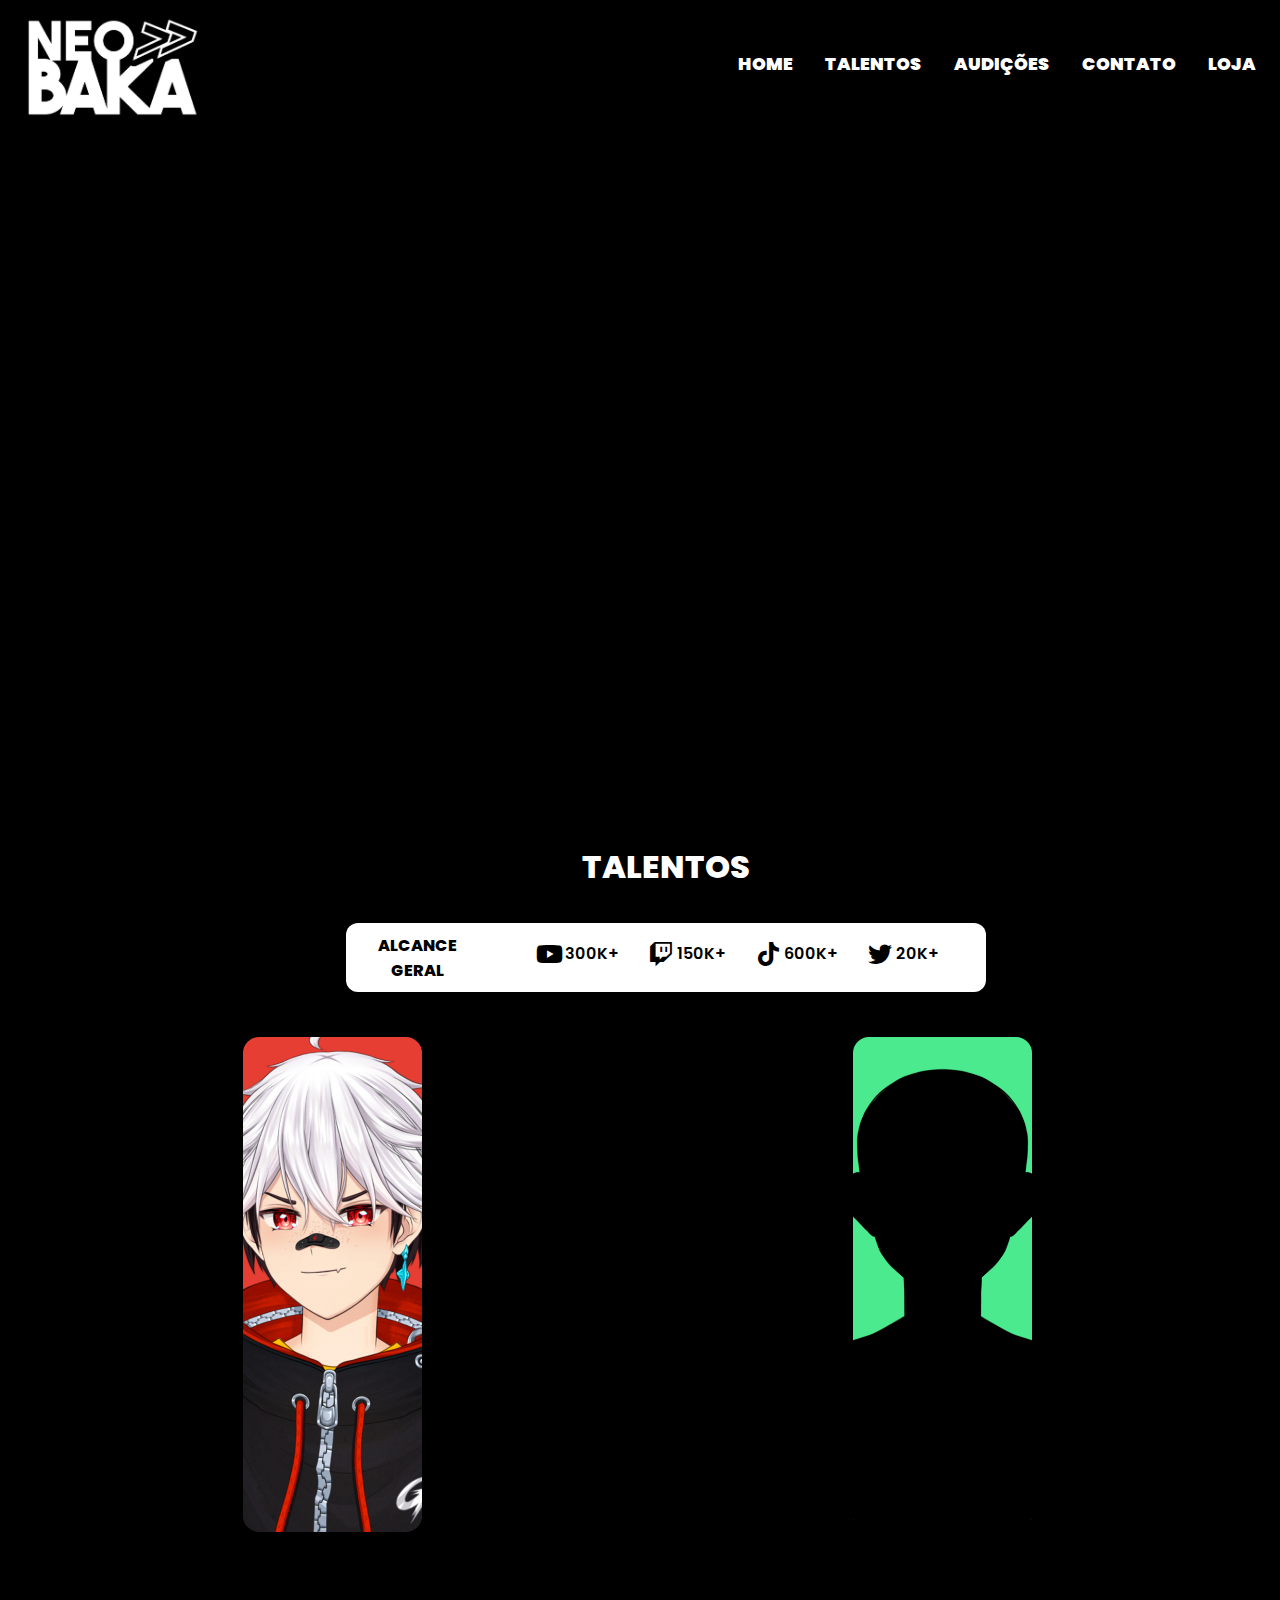
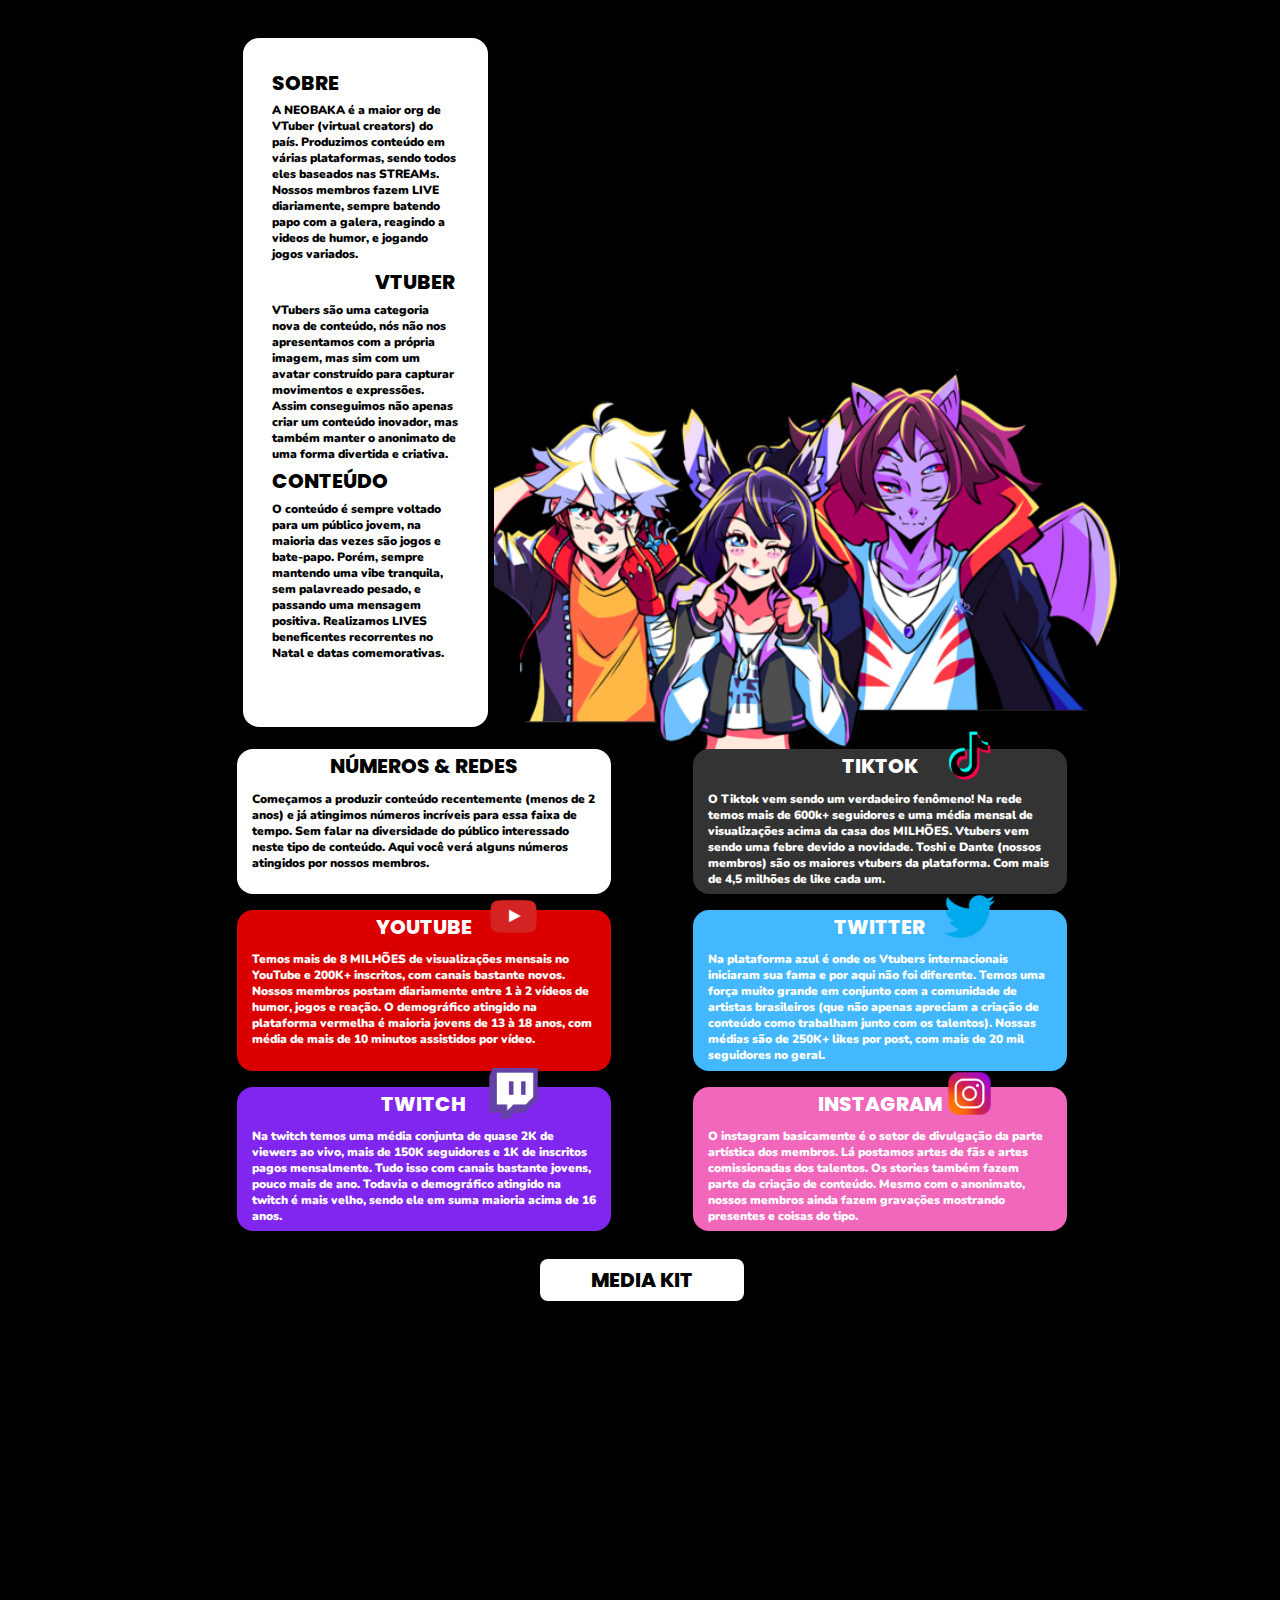
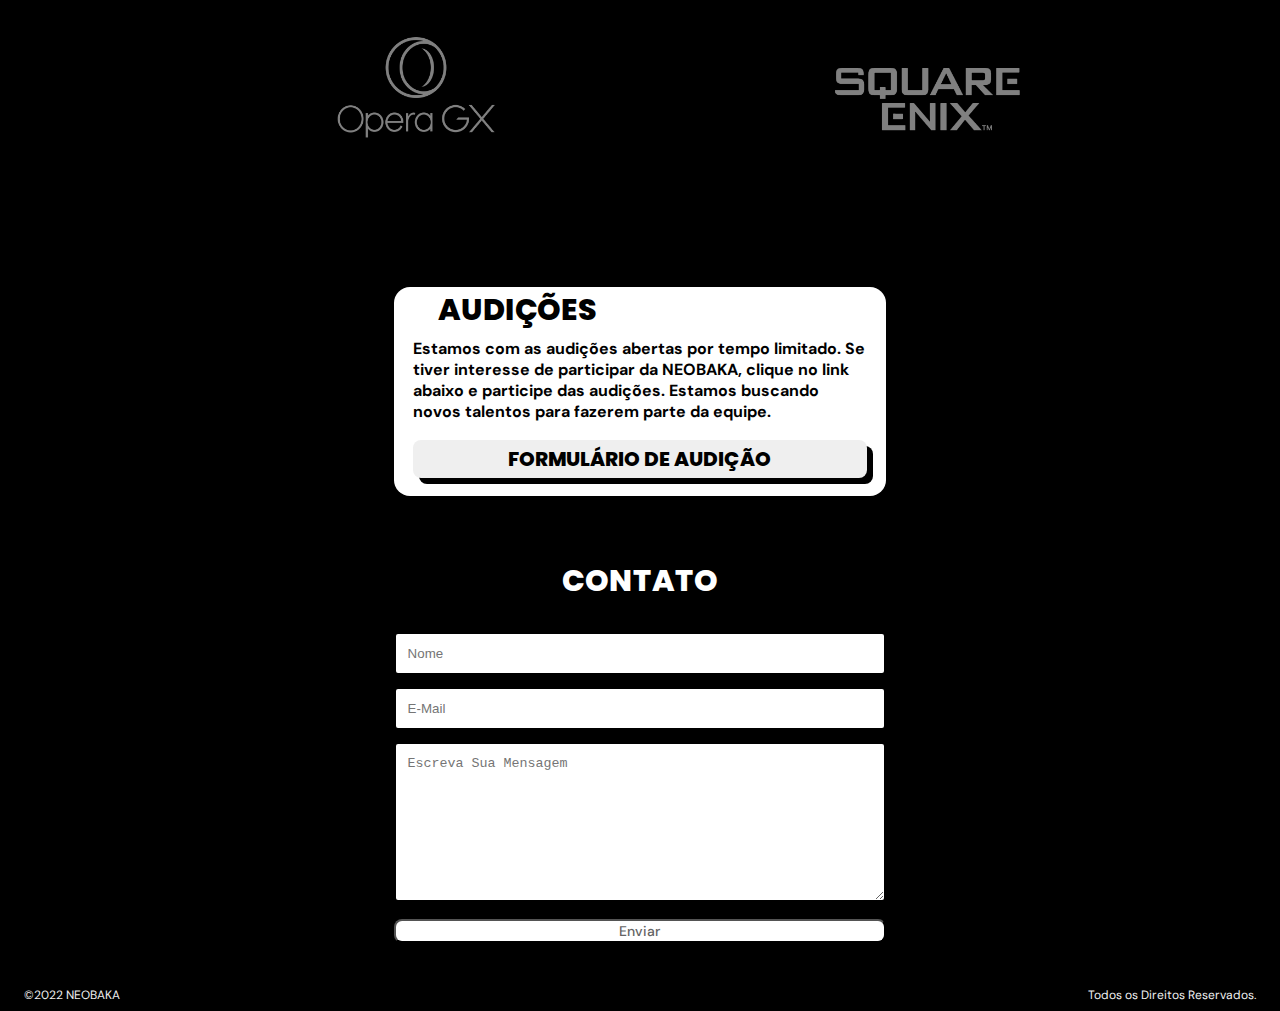
==== commit cf9d903c: "update01.1" ====
--- a/index.html
+++ b/index.html
@@ -371,7 +371,7 @@
               <button class="audit-button" target="_blank" href="#"><h3 class="title audit-button-p blackp">FORMULÁRIO DE AUDIÇÃO</h3></button>
           </div>
         </div>
-        <h2 class="title header">CONTATO</h2>-
+        <h2 class="title header">CONTATO</h2>
         <div class="form">
           <form method="POST" action="mailto:neobakacontato@gmail.com">
             <div class="row">
--- a/MQ-Style.css
+++ b/MQ-Style.css
@@ -322,8 +322,8 @@
 div.stats-container {
   width: 85vw;
   background-color: rgb(255, 255, 255);
-  border: solid #000;
-  box-shadow: 3px 3px #000;
+  /*border: solid #000;*/
+  box-shadow: 6px 6px #000;
   border-radius: 0.75rem;
 }
 
@@ -365,7 +365,7 @@
 }
 
 .card {
-  border: solid #000;
+  /*border: solid #000;*/
   border-width: 0.25rem 0.25rem 0.25rem 0.25rem;
   border-radius: 1rem;
   box-shadow: 3px 3px #000;
@@ -532,7 +532,7 @@
 }
 
 div.stats-container {
-  display: flex;
+  display: block;
   align-items: center;
   flex-direction: column;
   width: 90vw;
@@ -561,7 +561,7 @@
 .right {
   text-align: right !important;
 }
-
+/*
 h3.tktk {
   margin: 3% 72% 0% 0% !important;
 }
@@ -585,6 +585,7 @@
 h3.n-r {
   margin: 3% 38% 0% 0% !important;
 }
+*/
 
 .status.grid {
   grid-template-columns: 1fr 2fr;
@@ -634,9 +635,10 @@
 button.stats-button {
   width: 35%;
   height: 70%;
-  border: #000 solid 3px;
+  /*border: #000 solid 3px;*/
+  border:0px;
   border-radius: 0.5rem;
-  box-shadow: 3px 3px #000;
+  box-shadow: 6px 6px #000;
 }
 
 /*====  PARTNERS   ============================ */
@@ -777,18 +779,19 @@
   height: auto;
   border-radius: 1rem;
   background-color: rgb(255, 255, 255);
-  border: solid #000;
-  box-shadow: 3px 3px #000;
-  margin-bottom: 15%;
+  /*border: solid #000;*/
+  box-shadow: 6px 6px #000;
+  margin-bottom: 25%;
 }
 
 .audit-button {
   width: 100%;
   height: 70%;
-  border: #000 solid 3px;
+  /*border: #000 solid 3px;*/
+  border:0px;
   border-radius: 0.5rem;
-  box-shadow: 3px 3px #000;
-  margin: 4% 0% 1% 0%;
+  box-shadow: 6px 6px #000;
+  margin: 4% 0% 4% 0%;
 }
 
 .blackp {
@@ -820,7 +823,7 @@
   padding: 0rem 1.25rem;
   border-radius: 0.5rem;
   border-style: outset;
-  border: visible;
+  /*border: visible;*/
   font: 500 0.875rem var(--body-font);
   transition: background 0.3s;
 }
@@ -985,7 +988,7 @@
   .stats-first {
     margin: 4% 6% 10% 6%;
   }
-
+/*
   h3.tktk {
     margin: 5% 79% 0% 0% !important;
   }
@@ -1009,7 +1012,7 @@
   h3.n-r {
     margin: 5% 58% 0% 0% !important;
   }
-
+*/
   .cards {
     grid-template-columns: 1fr 1fr 1fr 1fr !important;
     width: 70vw;
@@ -1103,10 +1106,11 @@
   button.stats-button {
     width: 30% !important;
     height: 70% !important;
-    margin: 1.5rem 10rem !important;
-    border: #000 solid 3px;
+    /*margin: 1.5rem 10rem !important;*/
+    /*border: #000 solid 3px;*/
+    border: 0px;
     border-radius: 0.5rem;
-    box-shadow: 3px 3px #000;
+    box-shadow: 6px 6px #000;
   }
 
   .slider::before,
@@ -1411,6 +1415,7 @@
     margin: 10% 0% 0% 0%;
   }
 
+/*
   h3.tktk {
     margin: 3% 75% 0% 0% !important;
   }
@@ -1424,7 +1429,7 @@
   }
 
   h3.ttv {
-    margin: 3% 75% 0% 0% !important;
+   margin: 3% 75% 0% 0% !important;
   }
 
   h3.inst {
@@ -1434,7 +1439,7 @@
   h3.n-r {
     margin: 3% 45% 0% 0% !important;
   }
-
+*/
   .stats {
     margin: 2% 4% 2% 4%;
   }
@@ -1607,16 +1612,17 @@
     border-radius: 1rem;
     margin: 2% 30% 2% 30%;
     background-color: rgb(255, 255, 255);
-    border: solid #000;
-    box-shadow: 3px 3px #000;
+    /*border: solid #000;*/
+    box-shadow: 6px 6px #000;
   }
 
   .audit-button {
     width: 100%;
     height: 70%;
-    border: #000 solid 3px;
+    /*border: #000 solid 3px;*/
+    border:0px;
     border-radius: 0.5rem;
-    box-shadow: 3px 3px #000;
+    box-shadow: 6px 6px #000;
     margin: 4% 0% 1% 0%;
   }
 
